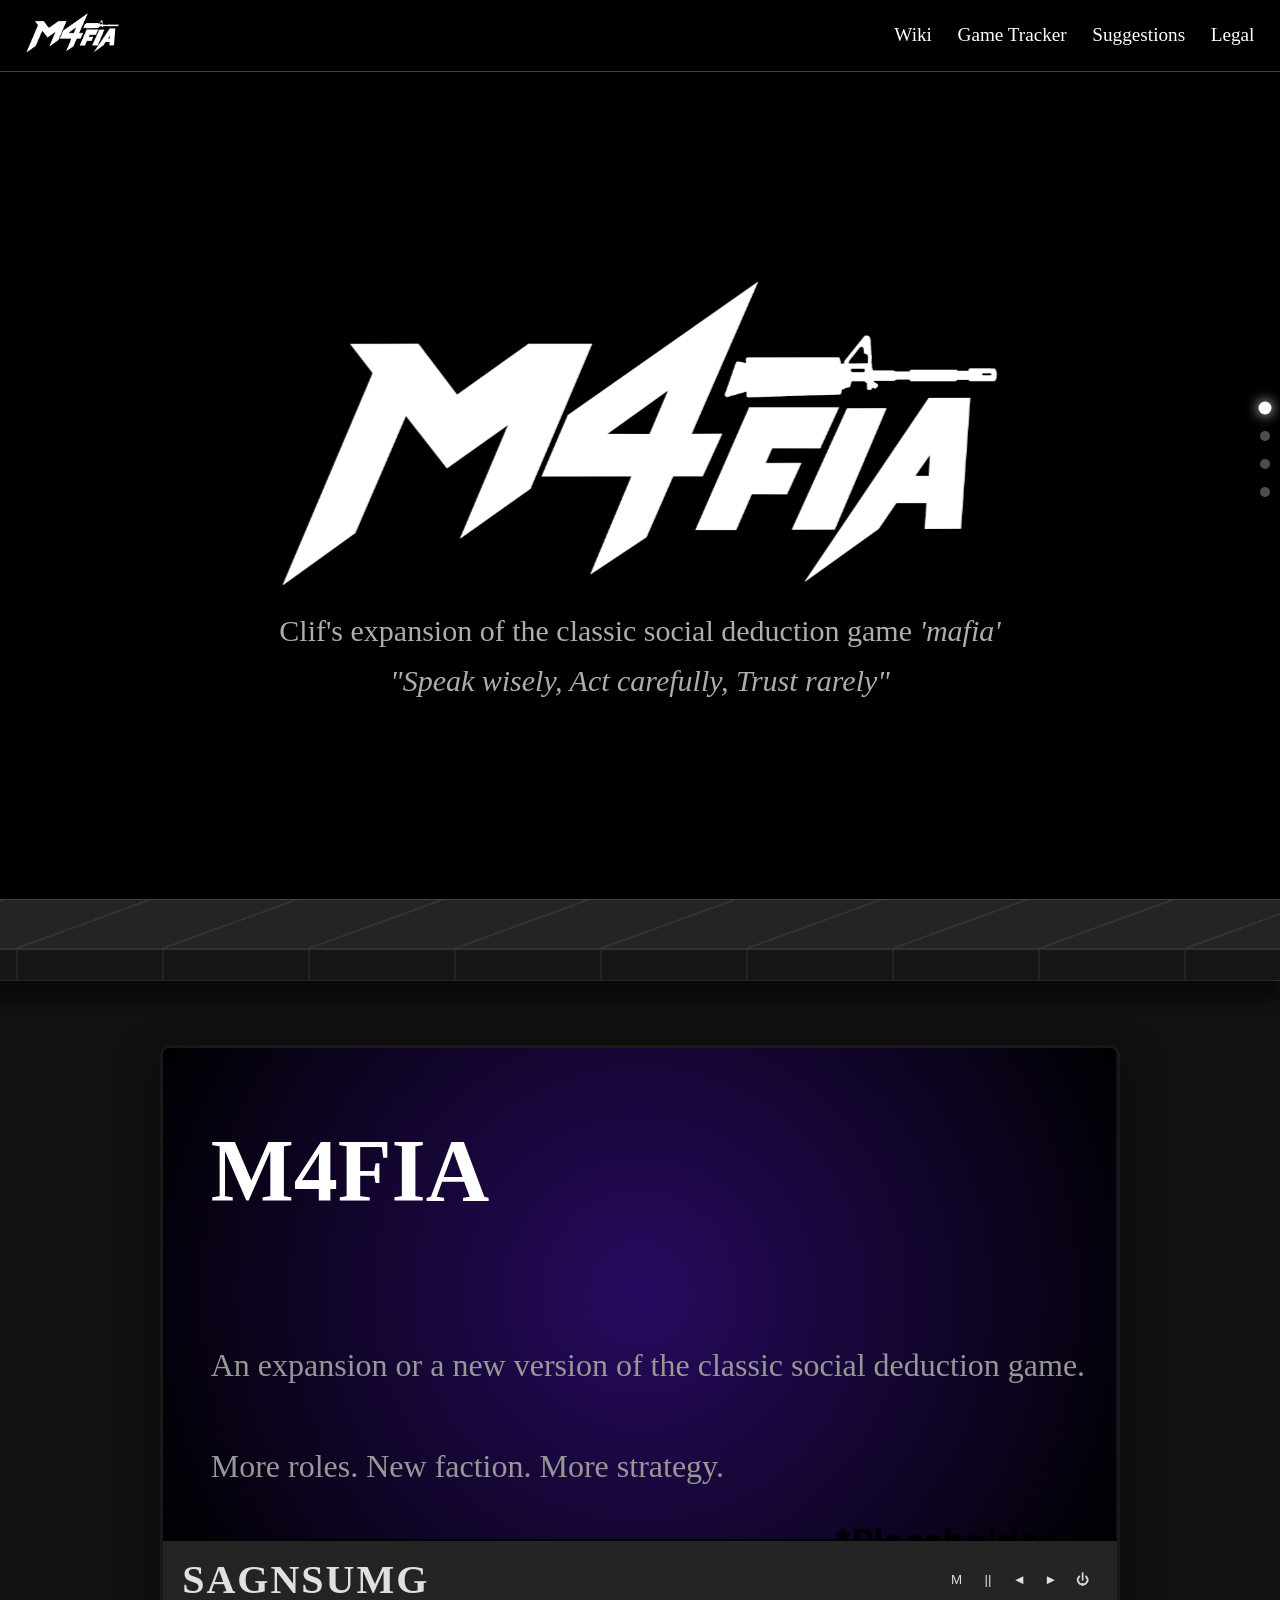
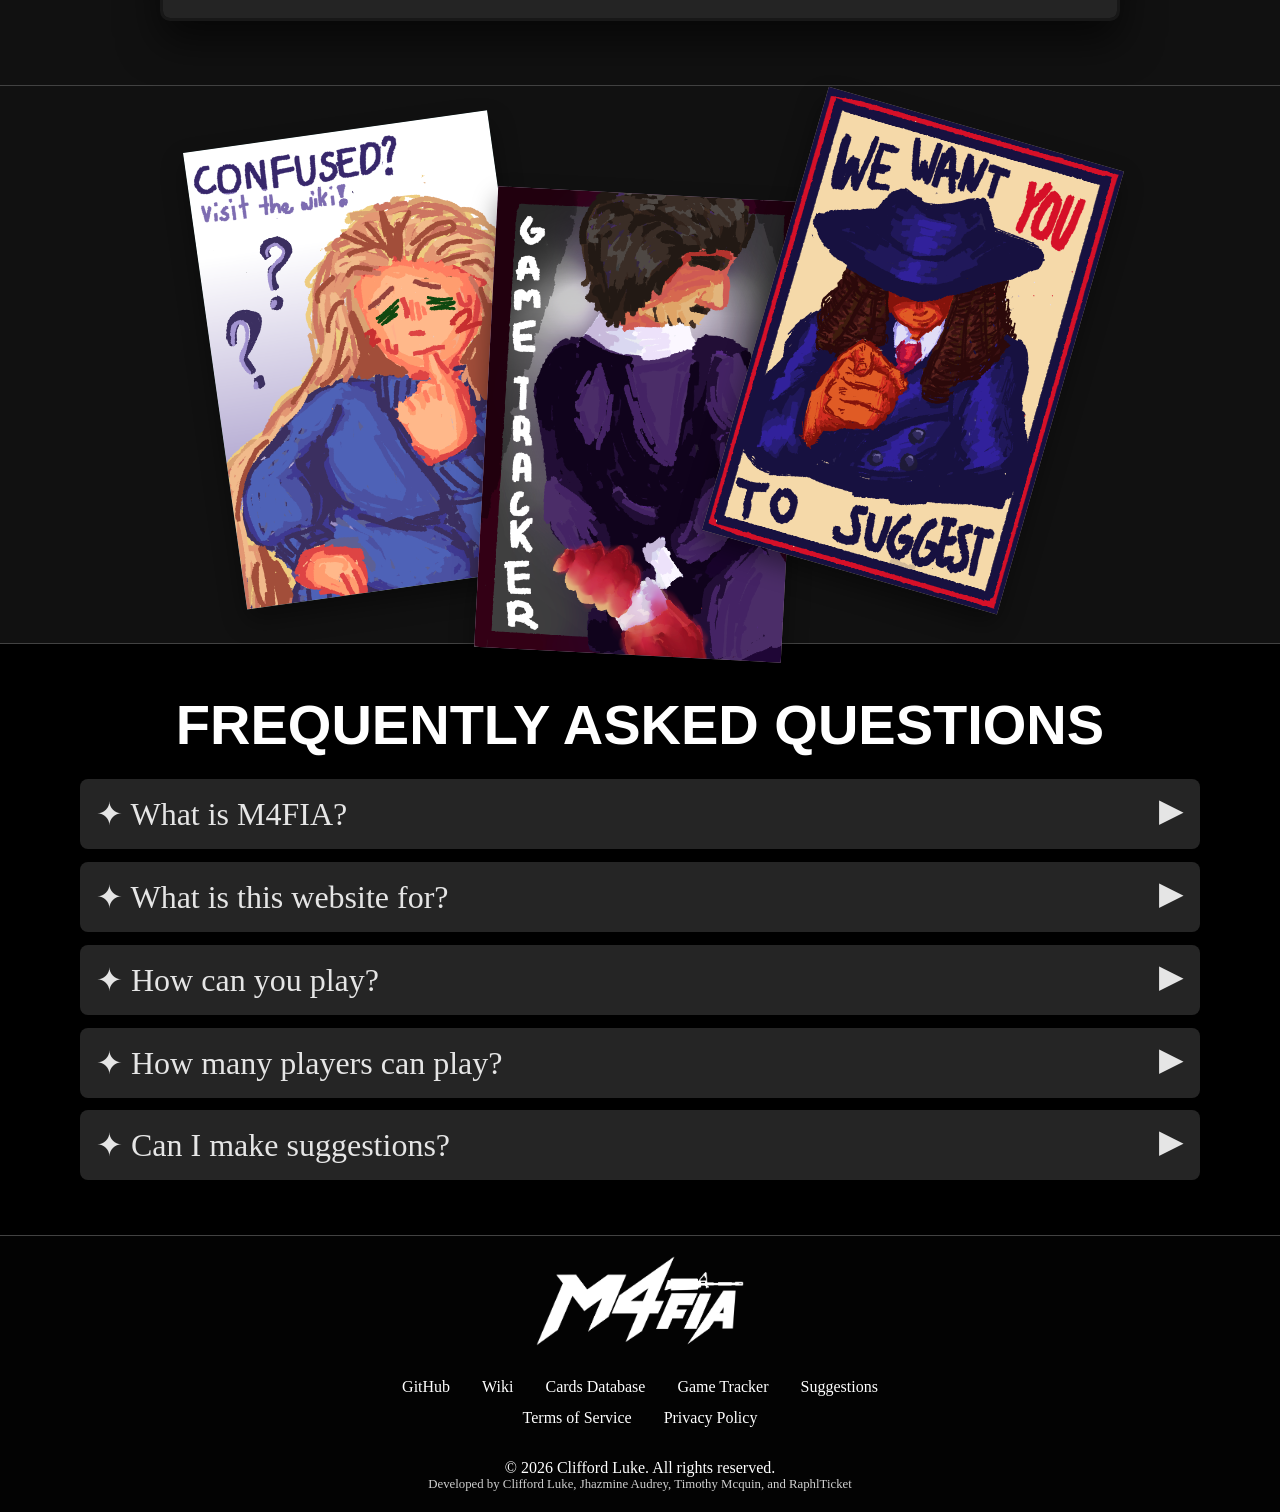
==== index.html @ bf1979c2 "Merge branch 'main' into finalizing-suggestions" ====
<!DOCTYPE html>
<html lang="en">
  <head>
    <!-- To be Updated/Changed-->
    <title> M4FIA Website </title>

    <!-- Meta Tags -->
    <meta charset="UTF-8"/>
    <meta name="" content=""/>
    <meta name="description" content="TBA."/>
    <meta name="viewport" content="width=device-width, initial-scale=1.0"/>

    <!-- Open Graph Tags-->
    <meta property="og:title" content="M4FIA Wiki"/>
    <meta property="og:description" content="TBA"/> <!-- Feel free to edit Page Description Here-->
    <meta property="og:url" content=""/> <!-- Add Url Here-->
    <meta property="og:image" content=""/> <!-- Add Image URL Here -->
    <meta property="og:type" content="website"/>

    <link href="https://fonts.googleapis.com/icon?family=Material+Icons|Material+Icons+Outlined|Material+Icons+Round|Material+Icons+Sharp|Material+Icons+Two+Tone" rel="stylesheet"/>
    <link rel="stylesheet" href="./css/m4fia.css">
    <link rel="stylesheet" href="globals.css">
    <script src="js/m4fia.js" defer></script>
  </head>
  
  <body>
    <div class="intro-overlay">
      <p id="introText" class="intro-text">
      </p>
    </div>

    <nav class="toc">
      <a href="#landing">
        <span class="toc_dot"></span>
        <span class="toc_label">Landing</span>
      </a>

      <a href="#about">
        <span class="toc_dot"></span>
        <span class="toc_label">About</span>
      </a>

      <a href="#pages">
        <span class="toc_dot"></span>
        <span class="toc_label">Pages</span>
      </a>

      <a href="#faq">
        <span class="toc_dot"></span>
        <span class="toc_label">FAQ</span>
      </a>
    </nav>

    <header>
      <div id="MOB-NAV">
          <a id="HOME" href="index.html">
            <img src="images/M4fiaLogo.png" alt="M4FIA Logo">
          </a>
          <input type="checkbox" id="HAMBURGER"/>
          <label for="HAMBURGER"></label>
      </div>
      <nav>
        <ul id="MENU">
          <li class="item"><a href="pages/wiki.html">Wiki</a></li>
          <li class="item"><a href="pages/game-tracker.html">Game Tracker</a></li>
          <li class="item"><a href="pages/suggestions.html">Suggestions</a></li>
          <li class="item"><a href="pages/legal.html">Legal</a></li>
        </ul>
      </nav>
    </header>

    <main>
      <section id="landing" class="landing">
        <div class="landing-bg">
        </div>

        <div class="landing-text">
          <div id="LANDING-LOGO-CONT">
            <h2><img id="LANDING-LOGO" class="logo" src="images/M4fiaLogo.png" alt="M4FIA Logo"></h2>
          </div>
          <p class="landing-p"><span class="subtitle-text">Clif's expansion of the classic social deduction game <span class="italics">'mafia'</span></span></p>
          <p class="landing-p"><span class="italics subtitle-text">"Speak wisely, Act carefully, Trust rarely"</span></p>
        </div>
      </section>

      <div class="wall-thingtop">
      </div>
      <div class="wall-thingside">
      </div>

      <section id="about" class="about">
        <div class="tv">
          <div class="screen">
            <div class="tv-effect turnOff">
            </div>

            <div class="about-slider">
              <div class="about-slider-part part1 active">
                <div id="ABOUT-SLIDER-TITLE">
                  <h2 class="main-text">M4FIA</h2>
                </div>
                <div id="ABOUT-SLIDER-INFO">
                  <p class="text2">An expansion or a new version of the classic social deduction game.</p>
                  <p class="text2"> More roles. New faction. More strategy. </p>
                </div>
              </div>

              <div class="about-slider-part part2">
                <div id="ABOUT-SLIDER-TITLE">
                  <p class="main-text">UNIQUE ROLES</p>
                </div>
                <div id="ABOUT-SLIDER-INFO">
                  <p class="text2">10 Remnants</p>
                  <p class="text2"> 5 Syndicate </p>
                  <p class="text2"> 2 Null </p>
                </div>
              </div>

              <div class="about-slider-part part3">
                <div id="ABOUT-SLIDER-TITLE">
                  <p class="main-text">THREE FACTIONS</p>
                </div>
                <div id="ABOUT-SLIDER-INFO">
                  <p class="text2">(This is not the French flag I swear!)</p>
                </div>
              </div>

              <div class="about-slider-part part4">
                <div id="ABOUT-SLIDER-TITLE">
                  <p class="main-text">THREE FACTIONS</p>
                </div>
                <div id="ABOUT-SLIDER-INFO">
                  <p class="text1">1. Remnants</p>
                  <p class="text2">Restore the Order</p>
                </div>
              </div>

              <div class="about-slider-part part5">
                <div id="ABOUT-SLIDER-TITLE">
                  <p class="main-text">THREE FACTIONS</p>
                </div>
                <div id="ABOUT-SLIDER-INFO">
                  <p class="text1">2. Null</p>
                  <p class="text2">No Allegiance</p>
                </div>
              </div>

              <div class="about-slider-part part6">
                <div id="ABOUT-SLIDER-TITLE">
                  <p class="main-text">THREE FACTIONS</p>
                </div>
                <div id="ABOUT-SLIDER-INFO">
                  <p class="text1">3. Syndicate</p>
                  <p class="text2">Build your own Order</p>
                </div>
              </div>


            </div>
          </div>

          <div class="tv-controls">
            <div class="tv-logo">
              SAGNSUMG
            </div>
            <div class="controls">
              <button id="btnMute">M</button>
              <button id="btnPause">||</button>
              <button id="btnLeft">◄</button>
              <button id="btnRight">►</button>
              <button id="btnPower">⏻</button>              
            </div>
          </div>
        </div>
      </section>

      <section id="pages" class="pages">
        <a href="pages/wiki.html" class="poster post1">
          <div class="poster-contents">
            <img src="images/Posters/Wiki.png" alt="Wiki Page Poster">
          </div>
        </a>

        <a href="pages/game-tracker.html" class="poster post2">
          <div class="poster-contents">
              <img src="images/Posters/GameTracker.png" alt="Game Tracker Page Poster">
          </div>
        </a>

        <a href="pages/suggestions.html" class="poster post3">
          <div class="poster-contents">
              <img src="images/Posters/Suggestions.png" alt="Suggestions Page Poster">
          </div>
        </a>
      </section>

      <section id="faq" class="faq">
        <h2> FREQUENTLY ASKED QUESTIONS </h2>

        <details class="details">
          <summary> ✦ What is M4FIA?</summary>
          <p>M4FIA is an expansion or a new take of the original Mafia something something</p>
        </details>
        <details class="details">
          <summary> ✦ What is this website for?</summary>
          <p>This website contains all the relevant information and resources for the custom-made Mafia game “M4FIA” created by @CliffordLuke. You can view the lore, rules, and role information of the game in the Wiki, and even suggest new features and/or roles in the Suggestions Page.</p>
        </details>
        <details class="details">
          <summary> ✦ How can you play?</summary>
          <p>Refer to the M4FIA Wiki in order to learn about the different components of the game, including the different lore, rules, and roles in the game. You may also use the Game Tracker to help you run the game for your friends.</p>
        </details>
        <details class="details">
          <summary> ✦ How many players can play?</summary>
          <p>Around 4+ players can play, but the recommended player count is 6 or more, excluding the Host, who is in charge of running the game. The Host may use the Game Tracker in order to make managing the game a lighter task.</p>
        </details>
        <details class="details">
          <summary> ✦ Can I make suggestions?</summary>
          <p>Yes. You can head to the Suggestions page to anonymously (or ononymously) suggest new features to the game/website, or even new roles.</p>
        </details>
      </section>

      <audio autoplay loop preload="auto" id="musicBG">
      </audio>
    </main>

    <footer id="footer">
      <img id="FOOTER-LOGO" class="logo" src="images/M4fiaLogo.png" alt="M4FIA Logo">
      <ul id="FOOTER-PAGES-CONT">
        <li><a target="_blank" href="https://github.com/CliffordLuke/M4fia">GitHub</a></li>
        <li><a target="_blank" href="pages/wiki.html">Wiki</a></li>
        <li><a target="_blank" href="pages/wiki-carddb.html">Cards Database</a></li>
        <li><a target="_blank" href="pages/game-tracker.html">Game Tracker</a></li>
        <li><a target="_blank" href="pages/suggestions.html">Suggestions</a></li>
      </ul>
      <ul id="FOOTER-LEGAL-PAGES-CONT">
        <li><a target="_blank" href="pages/legal.html#TOS">Terms of Service</a></li>
        <li><a target="_blank" href="pages/legal.html#PRIVPOS">Privacy Policy</a></li>
      </ul>
      <p class="footer-credits">© 2026 Clifford Luke. All rights reserved.</p>
      <p class="footer-credits">Developed by Clifford Luke, Jhazmine Audrey, Timothy Mcquin, and RaphlTicket</p>
    </footer>
  </body>
</html>
---- css/m4fia.css ----
body {
  margin: 0;
  padding: 0;
  background-color: black;
}

#pages, #faq { scroll-margin-top: 5rem;}
#about { scroll-margin-top: 10rem;}

/* LANDING */

.landing-text {
  margin: 0 0.5rem
}

.landing-text > h2 {
  font-size: clamp(90px, 28vw, 13rem);
  color: white;
  margin: 0
}

.landing-text > p {
  margin-top: 0;
  margin-left: 0.5rem;
  margin-right: 0.5rem
}

.subtitle-text {
  font-size: clamp(17px, 4vw, 30px);
  color: #adadad;
}

/*Intro */

.intro-overlay {
  inset: 0;
  display: flex;
  justify-content: center;
  align-items: center;
  position: fixed;
  z-index: 120;
  background: #000000;
  animation: introBG 1.5s forwards;
  pointer-events: none;
  width: 100vw;
}
.intro-text {
  color: #424242;
  font-size: clamp(1rem, 5vw, 2rem);
  text-align: center;
  margin: 0 1.5rem
}
@keyframes introBG {
  70% {
    opacity: 1;
  }
  75% {
    opacity: 0.3;
  }
  80% {
    opacity: 1;
  }
  85% {
    opacity: 0.1;
  }
  90% {
    opacity: 0.9;
  }
  95% {
    opacity: 0.2;
  }
  100% {
    opacity: 0;
  }
}





/* Main Section */

main {
  display: flex;
  flex-direction: column;
  margin-top: 75px
}



/* Main Section - Landing Page */

.landing {
  height: calc(100vh - 75px);
  width: 100%;
  display: flex;
  flex-direction: column;
  justify-content: center;
  align-items: center;
  text-align: center;
  position: relative;
  overflow: hidden;
  border-bottom: #424242 1px solid;
}
.landing-bg {
  position: absolute;
  top: 0;
  left: 0;
  background: url("../images/landing-temporary.png") center no-repeat;
  width: 100%;
  height: 100%;
  z-index: -1;
}
.landing-text {
  animation: textOut linear both;
  animation-timeline: scroll(root);
  
  animation-range: entry 0% exit 35%;
}
@keyframes textOut {
  from {
    opacity: 1;
  }
  to {
    opacity: 0;
  }
}

.landing-p { opacity: 0; }
.landing-p.reveal { animation: fadeIn 0.5s ease-in-out forwards }

#LANDING-LOGO {
    width: clamp(18rem, 95vw, 45rem);
}

#LANDING-LOGO-CONT {
  max-width: 0;
  position: relative;
  left: -50%;
  overflow: hidden;
  pointer-events: none;
  user-select: none;
  transition: max-width 0.5s ease-in-out;
}

#LANDING-LOGO-CONT:has(#LANDING-LOGO.reveal) {
    max-width: 100%;
    animation: move 0.5s ease-in-out forwards
}


/* Wall things */

.wall-thingtop {
  height: 50px;
  background: repeating-linear-gradient(160deg, #323232 0 2px, #242424 2px 50px);
  border-bottom: #323232 2px solid;
}
.wall-thingside {
  height: 30px;
  background: repeating-linear-gradient(90deg, #242424 0 2px, #161616 2px 146px);
  margin-left: -130px;
  box-shadow: 0 20px 12px rgba(0,0,0,.45);
  z-index: 10;
}




/* Main Section - About Page */

.about {
  min-height: 70vh;
  width: 100vw;
  display: flex;
  justify-content: center;
  align-items: center;
  background: #111111;
  border-bottom: #424242 1px solid;
  border-top: #424242 1px solid;
  padding: 4rem 0
}

.about-slider {
  position: relative;
  width: 100%;
  height: 100%;
  opacity: 0;
}

.about-slider-part {
  position: absolute;
  display: flex;
  flex-direction: column;
  justify-content: space-around;
  top: 0;
  left: 0; 
  height: 100%;
  width: 100%;
  opacity: 0;
  transition: opacity 0.8s ease;
  pointer-events: none;
}

#ABOUT-SLIDER-TITLE, #ABOUT-SLIDER-INFO {
  height: 40%;
  display: flex;
  flex-direction: column;
  justify-content: center;
}

.about-slider-part.active {
  opacity: 1;
  pointer-events: auto;
}

.about .main-text, .about p {
  margin-left: 5%;
}

.part1 { background: url("../images/Slides/Slide1.png") center/cover no-repeat; }
.part2 { background: url("../images/Slides/Slide2.png") center/cover no-repeat; }
.part3 { background: url("../images/Slides/Slide3.png") center/cover no-repeat; }
.part4 { background: url("../images/Slides/Slide4.png") center/cover no-repeat; }
.part5 { background: url("../images/Slides/Slide5.png") center/cover no-repeat; }
.part6 { background: url("../images/Slides/Slide6.png") center/cover no-repeat; }

.part2 p {
  margin: 0 0 0.2rem 5%
}

/* Main Page - About Page - TV */

.tv {
  width: 75vw;
  aspect-ratio: 15/9;
  border-radius: 10px;
  border: 3px solid #181818;
  box-shadow: 0 20px 40px rgba(0, 0, 0, 0.6), inset 0 1px 1px rgba(255, 255, 255, 0.05);
  display: flex;
  flex-direction: column;
  overflow: hidden;
  background-color: #030303;
}

.screen {
  flex: 1;
  overflow: hidden;
  position: relative;
  background: #050505;
  border-bottom: 2px solid;
}

.tv-controls {
  height: clamp(60px, 6vw, 80px);
  display: flex;
  align-items: center;
  justify-content: space-between;
  padding: 0 1.5vw;
  background: #242424;
}

.tv-logo {
  font-size: clamp(1.2rem, 4vw, 2.5rem);
  font-weight: 700;
  letter-spacing: 2px;
  color: #e0e0e0;
}

.controls {
  display: flex;
  flex-wrap: nowrap;
}

.controls button {
  height: 25px;
  aspect-ratio: 1/1;
  border: none;
  border-radius: 50%;
  background: #242424;
  color: #e0e0e0;
  cursor: pointer;
  transition: 0.2s;
  margin: 0 0.2rem;
  display: flex;
  justify-content: center;
  align-items: center;
  align-content: center;
}

.controls button:hover {
  background: #323232;
  transform: translateY(-2px);
}
.controls button:active {
  transform: translateY(1px);
}



.tv-effect {
  position: absolute;
  inset: 0;
  background: #030303;
  pointer-events: none;
  opacity: 0;
  z-index: 20;
}

.main-text {
  font-size: clamp(3rem, 8vw, 5.5rem);
  color: white;
  padding: 0;
  margin: 0;
}

.text1 {
  font-size: clamp(2rem, 2.8vw, 2.7rem);
  margin-bottom: 0;
  color: #d6d6d6;
}

.text2 {
  font-size: clamp(1.5rem, 2.5vw, 2.2rem);
  color: #979797;
}

.tv-effect.turnOff {
  animation: tvOff 0.45s forwards;
}
@keyframes tvOff {
  0% {
    opacity: 0;
    transform: scaleX(1) scaleY(1);
    background: #ffffff;
  }
  45% {
    opacity: 1;
    transform: scaleX(1) scaleY(0.01);
    background: #ffffff;
  }
  75% {
    opacity: 1;
    transform: scaleX(0.02) scaleY(0.01);
    background: #ffffff;
  }
  100% {
    opacity: 1;
    transform: scaleX(0) scaleY(0.03);
    background: #ffffff;
  }
}

.tv-effect.turnOn {
  animation: tvOn 0.45s forwards;
}
@keyframes tvOn {
  0% {
    opacity: 1;
    transform: scaleX(0) scaleY(0.05);
    background: #ffffff;
  }
  25% {
    transform: scaleX(0.02) scaleY(0.01);
  }
  55% {
    transform: scaleX(1) scaleY(0.01);
    opacity: 1;
  }
  100% {
    transform: scaleX(1) scaleY(1);
    opacity: 0;
  }
}


@media screen and (max-width: 768px) {
  .tv {
    width: 100vw;
    aspect-ratio: 13/9;
  }
}

@media screen and (max-width: 425px) {
  .tv {
    height: 100vh;
    aspect-ratio: 5/9;
  }

  .main-text {
    font-size: clamp(3rem, 17vw, 5.5rem);
  }

  #ABOUT-SLIDER-TITLE, #ABOUT-SLIDER-INFO {
    height: 40%;
    width: 100%;
    display: flex;
    flex-direction: column;
    justify-content: center;
    align-items: center;
    text-align: center;
    padding: 1rem
  }

  .about-slider p, .about-slider h2 {
    margin-left: 0;
    align-self: center;
  }
}


/* Table of Contents / TOC */

.toc {
  position: fixed;
  right: 10px;
  top: 50%;
  transform: translateY(-50%);
  display: flex;
  flex-direction: column;
  gap: 10px;
  z-index: 100;
}

.toc a {
  display: flex;
  flex-direction: row-reverse;
  align-items: center;
  gap: 10px;
  text-decoration: none;
  color: #ffffff;
}

.toc_dot {
  width: 10px;
  height: 10px;
  border-radius: 50%;
  background: rgba(255, 255, 255, 0.3);
  transition: 0.3s ease;
}

.toc_label {
  opacity: 0;
  transform: translateX(10px);
  transition: 0.3s ease;
  white-space: nowrap;
}

.toc:hover .toc_label {
  opacity: 1;
  transform: translateX(0);
}

.toc a.active .toc_dot {
  background: #ffffff;
  transform: scale(1.3);
  box-shadow: 0 0 10px #ffffff;
}





/* Main Page - Frequently Asked Question / FAQ */
.faq {
  padding: 3rem 0;
  width: 100%;
  height: fit-content;
  display: flex;
  flex-direction: column;
  justify-content: center;
  align-items: center;
  text-align: center;
  color: #e5e5e5;
}

.faq h2 {
  color: white;
  font-family: 'Franklin Gothic Medium', 'Arial Narrow', Arial, sans-serif;
  margin: 0 0 1rem 0;
  padding: 0 0.5rem;
  width: 100%;
  font-size: clamp(2rem, 5vw, 3.5rem);
}

details {
  background-color: rgb(37, 37, 37);
  border-radius: 0.5rem;
  width: clamp(10rem, 95vw, 70rem);
  padding: 1rem;
  margin: 0.4rem 0;
  text-align: left;
  transition: all 0.2s ease-in-out;
}

details:not([open]):hover {
  background-color: rgb(55, 55, 55);
}

details summary {
  width: 100%;
  cursor: pointer;
  font-size: 25px;
  position: relative;
  padding: 0 1rem 0 0;
  font-size: clamp(1.2rem, 4vw, 2rem)
}

details p {
  margin: 0.5rem 0 0 0;
  font-size: clamp(1rem, 4vw, 1.3rem);
  padding-inline: 2rem;
}

.details::details-content {
	display: block;
	block-size: 0;
	overflow: hidden;
  transition: 0.2s ease-out allow-discrete;
}

.details[open]::details-content {
	block-size: calc-size(auto, size);
}

summary::marker {
	content: '▶'; 
  content: none;
}

summary::before {
	content: '▶';
	position: absolute;
  right: 0;
	transition: 0.2s ease-out;
  transform: translateY(-4px);
}

.details[open] summary::before {
	rotate: 90deg;
  transform: translateY(4px);
  transform: translateX(-2px);
}

@media screen and (max-width: 425px) {
  details p {
    padding-inline: 1.3rem;
  }
}



/* More Pages Thing */

.poster-contents {
  width: 100%;
  height: 100%;
  position: relative;
  display: flex;
  flex-direction: column;
  justify-self: center;
  justify-content: space-between;
  align-items: center;
  overflow: hidden;
}

.poster-contents img {
  object-fit: cover;
  width: 100%;
  height: 100%;
}

.pages {
  height: calc-size(fit-content, size + 2rem);
  width: 100%;
  display: grid;
  align-items: center;
  justify-content: center;
  text-align: center;
  position: relative;
  border-bottom: #424242 1px solid;
  background: #111111;
  grid-template-columns: repeat(3, 1fr);
  padding: 3rem 0;
  overflow-x: clip;
}

.poster {
  width: clamp(15rem, 24vw, 25rem);
  aspect-ratio: 2/3;
  box-shadow: 0 12px 24px rgba(0, 0, 0, 0.4);
  justify-self: center;
  transition: 0.3s ease;
  color: #000000;
  text-decoration: none;
  position: relative;
  opacity: 0;
  scale: 1.2;
  transition: all 0.3s ease-in-out
}

.post1 { z-index: 4; background: #869fa0; }
.post2 { z-index: 5; background: #917491; }
.post3 { z-index: 6; background: #7a6e61; }

.post1:hover, .post2:hover, .post3:hover { z-index: 8; transform: rotate(0deg)}

.poster:hover { box-shadow: 0px 0px 8px rgba(255, 255, 255, 0.6); }

@media screen and (min-width: 768px) {
  .post1 { transform: translateX(50%) translateY(-1%) rotate(-8deg); }
  .post2 { transform: translateY(60px) rotate(3deg); }
  .post3 { transform: translateX(-50%) translateY(-3%) rotate(16deg); }

  .post1:hover { transform: translateX(50%) translateY(-5%) scale(1.1); }
  .post2:hover { transform: translateY(-5%) scale(1.1); }
  .post3:hover { transform: translateX(-50%) translateY(-5%) scale(1.1); }
}

@media screen and (max-width: 425px) {
  .pages {
    display: grid;
    grid-template-columns: 1fr;
    padding: 2rem 4rem;
    gap: 1rem
  }

  .poster { width: clamp(15rem, 80vw, 25rem); }

  .post-text2 {
    font-size: clamp(1.7rem, 2vw, 2.1rem);
    margin-top: 3rem
  }

  .post-title2 {
    font-size: clamp(1.5rem, 7vw, 3rem);
    font-weight: bold;
    margin-bottom: 2rem
  }

  .post-title3 {
    font-size: clamp(1.2rem, 8vw, 3rem);
    font-weight: bold;
  }
  
  .post-text3 { font-size: clamp(1.5rem, 4vw, 2rem); }

  .post1 { transform: rotate(1deg) }
  .post2 { transform: rotate(-2deg); }
  .post3 { transform: rotate(4deg); }
}

@media screen and (min-width: 425px) and (max-width: 768px) {
  .pages {
    display: flex;
    flex-wrap: wrap;
    gap: 1rem;
    height: fit-content;
  }

  .poster {
    width: 45%;
  }

  .post-title1 {
    font-size: clamp(1.3rem, 7vw, 3rem);
  }

  .post-text1 {
    font-size: clamp(0.9rem, 3vw, 1rem);
  }

  .post-title3 {
    font-size: clamp(1.2rem, 4vw, 2rem);
    font-weight: bold;
  }
  
  .post-text3 {
    font-size: clamp(1.5rem, 4vw, 2rem);
  }
  
  .post1 { transform: translateX(15%) rotate(-3deg); }
  .post2 { transform: translateY(7%) translateX(-15%) rotate(2deg); z-index: 7 }
  .post3 { transform: translateY(-10%) rotate(-6deg); }

  .post1:hover { transform: translateX(15%) translateY(-5%); }
  .post2:hover { transform: translateX(-7%); }
  .post3:hover { transform: translateY(-5%); }
}

/* Text */

.italics {
  font-style: italic;
}


/* SCROLL ANIMATIONS */

.poster.slam {
  opacity: 1;
  scale: 1
}

/* ANIMATIONS */
@keyframes move {
  from {
    opacity: 0;
    transform: translateX(0%)
  }
  to {
    opacity: 1;
    transform: translateX(50%)
  }
}

@keyframes fadeIn {
  from {
    opacity: 0
  }
  to {
    opacity: 1
  }
}
---- globals.css ----
* { box-sizing: border-box; }

html::-webkit-scrollbar {
  display: none;
}

html {
  -ms-overflow-style: none;  /* IE and Edge */
  scrollbar-width: none;  /* Firefox */
  scroll-behavior: smooth;
}

/* Header */

header {
  display: flex;
  justify-content: space-between;
  background-color: rgba(0, 0, 0, 0.75);
  backdrop-filter: blur(10px);
  border-bottom: 1px solid rgba(255, 255, 255, 0.25);
  width: 100%;
  height: clamp(65px, fit-content, 75px);
  position: fixed;
  top: 0;
  left: 0;
  z-index: 101;
  padding: clamp(0.8rem, 0.5vw, 1.2rem) 2vw;
}

header a {
  text-decoration: none;
  color: white;
}

header a:hover {
  text-decoration: underline;
  text-shadow: 0.4px 0 currentColor, -0.4px 0 currentColor;
}

#MENU {
    all: unset;
    display: grid;
    grid-auto-flow: column;
    grid-template-columns: max-content max-content max-content max-content;
    justify-content: space-evenly;
    align-items: center;
    width: 100%;
    height: 100%;
    gap: clamp(1.2rem, 2vw, 2rem)
}

.item {
    all: unset;
    font-size: clamp(1rem, 1.5vw, 1.2rem);
    text-align: center;
    justify-self: center;
}

.item a {
    display: inline-block;
    text-decoration: none;
    width: 100%;
    align-self: center;
    color: white;
    border-radius: 0.5rem;
    transition: background-color 0.3s ease-in-out;
}

#HOME {
    display: inline-block;
    height: 100%;
    text-align: center;
    align-content: center;
    font-size: clamp(1rem, 2vw, 1.3rem);
    filter: invert(100%);
    transition: all 0.15s ease-in-out;
}

#HOME img {
  margin: 0;
  height: 2.5rem;
}

#HOME:hover {
  filter: invert(60%);
}

#HAMBURGER {
    display: none
}

@media screen and (max-width: 425px) {
    header {
        flex-direction: column;
        justify-content: space-around;
        padding: 0;
    }

    #MOB-NAV {
        display: flex;
        justify-content: space-between;
        height: 100%;
        padding-left: 0.5rem
    }

    #MOB-NAV label {
        display: block;
        cursor: pointer;
        position: relative;
        height: 100%;
        width: auto;
        aspect-ratio: 1 / 1;
        text-align: center;
        align-content: center;
        font-size: 3.7rem;
        color: white;
    }

    #HOME {
      margin: auto 0
    }
    
    #MOB-NAV label::before {
        content: "menu";
        font-family: "Material Icons";
    }

    #HAMBURGER:checked ~ label::before {
        content: "close";
    }

    #MENU {
        display: flex;
        flex-direction: column;
        max-height: 0px;
        overflow: hidden;
        transition: max-height 0.4s ease-in-out;
        gap: 0;
    }

    header > nav {
        width: 100%;
        margin: 0;
    }

    .item {
        width: 100%;
    }

    .item a {
        backdrop-filter: blur(10px);
        height: 4rem;
        font-size: 7vw;
        border-radius: 0%;
        text-align: center;
        align-content: center;
        border-top: 1px solid rgba(255, 255, 255, 0.25);
        background-color: rgba(44, 44, 44, 0.5);
    }

    #MOB-NAV:has(#HAMBURGER:checked) ~ nav #MENU {
        max-height: 500px;
    }
}

/* Footer */

footer {
  display: flex;
  flex-direction: column;
  justify-content: space-evenly;
  align-items: center;
  background-color: #030303;
  padding: 1.3rem 20px;
  height: fit-content;
  width: 100%;
  border-top: #424242 1px solid;
  color: white;
  text-align: center;
}

.logo {  
    display: inline-block;
    width: clamp(10rem, 50%, 13rem);
    text-align: center;
    align-content: center;
    filter: invert(100%);
    transition: all 0.15s ease-in-out;
    pointer-events: none;
    user-select: none;
}

footer a {
  all: unset;
  text-decoration: none;
}

footer a:hover {
  text-decoration: underline;
  text-shadow: 0.4px 0 currentColor, -0.4px 0 currentColor;
  cursor: pointer
}

footer ul {
  display: flex;
  flex-direction: row;
  flex-wrap: wrap;
  justify-content: center;
  list-style: none;
  margin: 0;
  padding: 0;
  list-style: none;
  margin-top: 2rem
}

footer ul li { margin: 0 1rem }

#FOOTER-LEGAL-PAGES-CONT { margin-top: 0.8rem }

.footer-credits:nth-of-type(1) { margin-top: 2rem; font-size: 1rem /*7vw*/ }
.footer-credits:nth-of-type(2) { font-size: clamp(0.6rem, 2.7vw, 0.8rem); color: rgb(207, 207, 207) }
.footer-credits { margin: 0 }
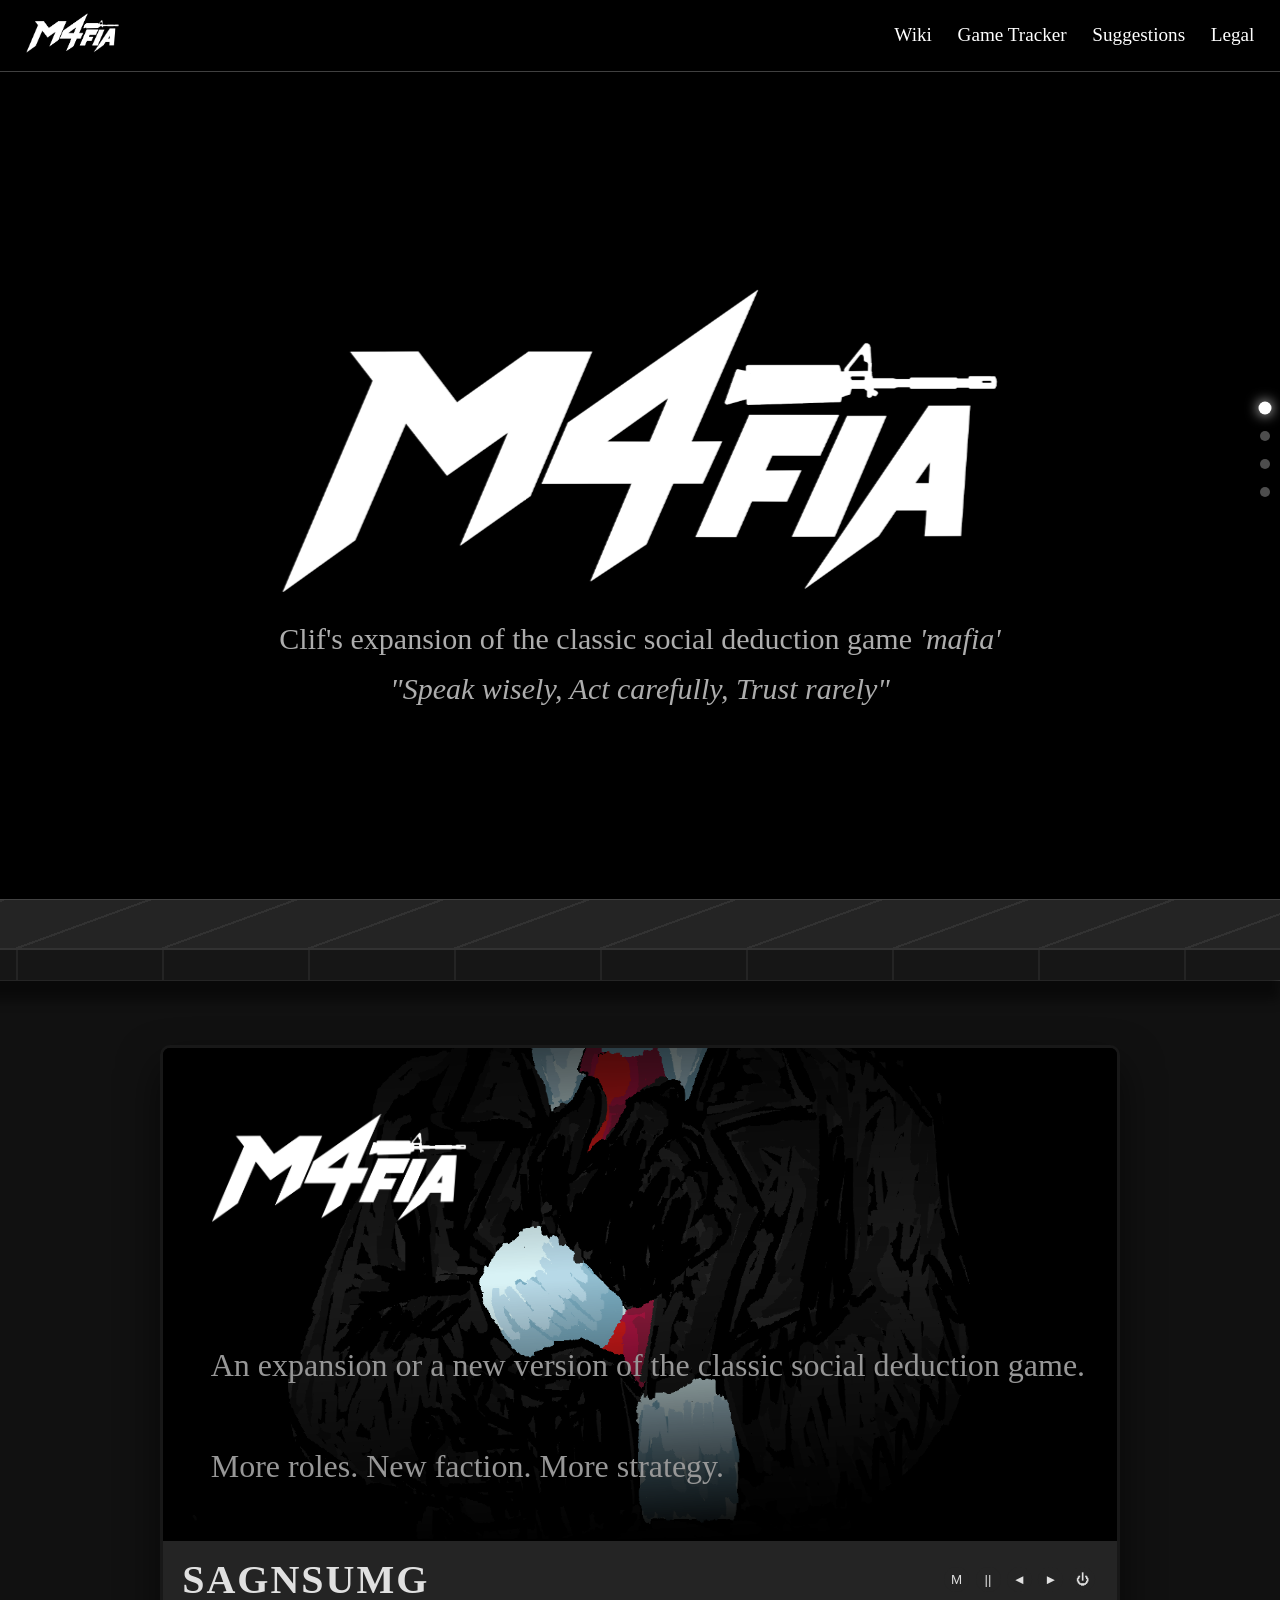
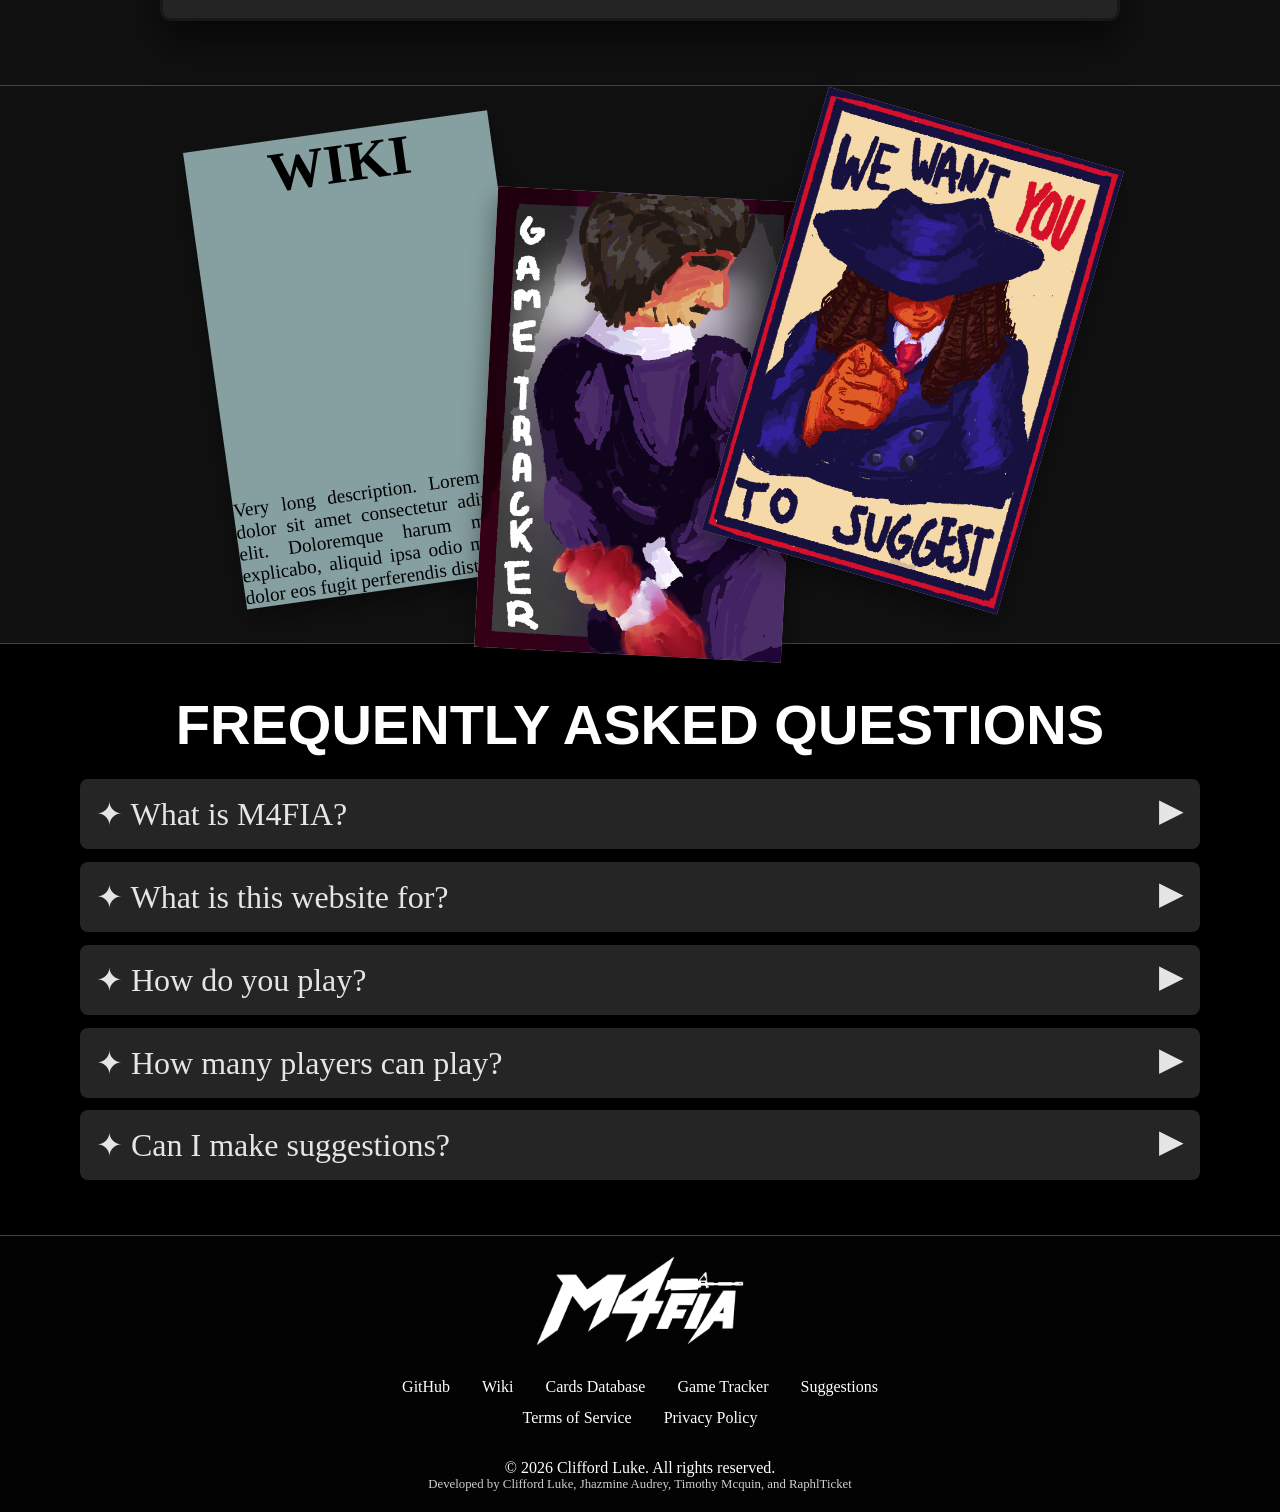
==== commit 141ce3fe: "feat: update media" ====
--- a/index.html
+++ b/index.html
@@ -72,6 +72,10 @@
     <main>
       <section id="landing" class="landing">
         <div class="landing-bg">
+          <video autoplay loop>
+            <source src="./videos/burning.mp4" type="video/mp4" preload="auto">
+            Your browser does not support the video tag.
+          </video>
         </div>
 
         <div class="landing-text">
@@ -97,7 +101,7 @@
             <div class="about-slider">
               <div class="about-slider-part part1 active">
                 <div id="ABOUT-SLIDER-TITLE">
-                  <h2 class="main-text">M4FIA</h2>
+                  <h2><img id="MAIN-TEXT" class="logo" src="images/M4fiaLogo.png" alt="M4FIA Logo"></h2>
                 </div>
                 <div id="ABOUT-SLIDER-INFO">
                   <p class="text2">An expansion or a new version of the classic social deduction game.</p>
@@ -177,19 +181,21 @@
       <section id="pages" class="pages">
         <a href="pages/wiki.html" class="poster post1">
           <div class="poster-contents">
-            <img src="images/Posters/Wiki.png" alt="Wiki Page Poster">
+              <p class="post-title1"> WIKI </p>
+              <p class="post-text1"> Very long description. Lorem ipsum dolor sit amet consectetur adipisicing elit. Doloremque harum molestiae explicabo, aliquid ipsa odio molestias, dolor eos fugit perferendis distinctio. </p>
           </div>
         </a>
 
         <a href="pages/game-tracker.html" class="poster post2">
           <div class="poster-contents">
-              <img src="images/Posters/GameTracker.png" alt="Game Tracker Page Poster">
+              <img src="./images/Posters/GameTracker.png" alt="Game Tracker Page Poster">
+              </p> 
           </div>
         </a>
 
         <a href="pages/suggestions.html" class="poster post3">
           <div class="poster-contents">
-              <img src="images/Posters/Suggestions.png" alt="Suggestions Page Poster">
+              <img src="./images/Posters/Suggestions.png" alt="Suggestions Page Poster">
           </div>
         </a>
       </section>
@@ -199,28 +205,52 @@
 
         <details class="details">
           <summary> ✦ What is M4FIA?</summary>
-          <p>M4FIA is an expansion or a new take of the original Mafia something something</p>
+          <p>
+            M4FIA is an expansion and a reinterpretation of the classic social deduction game Mafia, Werewolf, Village, and/or similar social deduction games.
+           <br> <br>
+           M4FIA builds on the gameplay of these while introducing new roles, mechanics, and a third faction for even more fun.
+          </p>
         </details>
         <details class="details">
           <summary> ✦ What is this website for?</summary>
-          <p>This website contains all the relevant information and resources for the custom-made Mafia game “M4FIA” created by @CliffordLuke. You can view the lore, rules, and role information of the game in the Wiki, and even suggest new features and/or roles in the Suggestions Page.</p>
-        </details>
-        <details class="details">
-          <summary> ✦ How can you play?</summary>
-          <p>Refer to the M4FIA Wiki in order to learn about the different components of the game, including the different lore, rules, and roles in the game. You may also use the Game Tracker to help you run the game for your friends.</p>
+          <p>
+            This website contains all the relevant information and resources for M4FIA. 
+            <br> <br>
+            You can view the lore, rules, and roles through the Wiki, submit ideas and suggestions through the Suggestions page, and use the Game Tracker to help hosts manage games and help players keep track of important information during a game.
+          </p>
+        </details>
+        <details class="details">
+          <summary> ✦ How do you play?</summary>
+          <p>
+            M4FIA is a social deduction game where players are secretly assigned roles and factions. During the day, players discuss information and vote who they think is the 'enemy'. During the night, players use their abilities in secret. Players must work towards their faction's objective or individual win condition while dealing with opposing players.
+            <br> <br>
+            M4FIA builds on the familiar gameplay of Mafia, Werewold, Village, and/or similar games while adding its own roles, mechanics, and faction.
+          </p>
         </details>
         <details class="details">
           <summary> ✦ How many players can play?</summary>
-          <p>Around 4+ players can play, but the recommended player count is 6 or more, excluding the Host, who is in charge of running the game. The Host may use the Game Tracker in order to make managing the game a lighter task.</p>
+          <p>
+            M4FIA can be played with 4+ players, but the recommended player count is 6 or more, excluding the Host.
+           <br> <br>
+           The Host is responsible for running and managing the game through its phases and events. The Game Tracker can be used to make managing the game a lighter task
+          </p>
         </details>
         <details class="details">
           <summary> ✦ Can I make suggestions?</summary>
-          <p>Yes. You can head to the Suggestions page to anonymously (or ononymously) suggest new features to the game/website, or even new roles.</p>
-        </details>
-      </section>
-
+          <p>
+            Yes!
+            <br> <br>
+            You can visit the Suggestions page to submit ideas for M4FIA or the website. Suggestions can include new roles, mechanics, features, improvements, or other ideas you think would make the game or website better. These can be submitted anonymously if you prefer!
+            <br> <br>
+            The suggestions page can also be used to report bugs.
+          </p>
+        </details>
+      </section>
+
+      <!--
       <audio autoplay loop preload="auto" id="musicBG">
       </audio>
+      -->
     </main>
 
     <footer id="footer">
--- a/css/m4fia.css
+++ b/css/m4fia.css
@@ -2,6 +2,7 @@
   margin: 0;
   padding: 0;
   background-color: black;
+  margin-top: 10vh;
 }
 
 #pages, #faq { scroll-margin-top: 5rem;}
@@ -83,7 +84,6 @@
 main {
   display: flex;
   flex-direction: column;
-  margin-top: 75px
 }
 
 
@@ -91,7 +91,7 @@
 /* Main Section - Landing Page */
 
 .landing {
-  height: calc(100vh - 75px);
+  height: 90vh;
   width: 100%;
   display: flex;
   flex-direction: column;
@@ -106,7 +106,8 @@
   position: absolute;
   top: 0;
   left: 0;
-  background: url("../images/landing-temporary.png") center no-repeat;
+  align-items: center;
+  justify-content: center;
   width: 100%;
   height: 100%;
   z-index: -1;
@@ -168,6 +169,16 @@
 
 
 /* Main Section - About Page */
+#MAIN-TEXT {
+  margin-top: 0;
+  width: clamp(3rem, 20vw, 20rem);
+}
+
+@media screen and (max-width: 425px) {
+  #MAIN-TEXT {
+    width: clamp(6rem, 50vw, 20rem);
+  }
+}
 
 .about {
   min-height: 70vh;
@@ -214,7 +225,7 @@
   pointer-events: auto;
 }
 
-.about .main-text, .about p {
+.about #MAIN-TEXT, .about p {
   margin-left: 5%;
 }
 
@@ -307,13 +318,6 @@
   z-index: 20;
 }
 
-.main-text {
-  font-size: clamp(3rem, 8vw, 5.5rem);
-  color: white;
-  padding: 0;
-  margin: 0;
-}
-
 .text1 {
   font-size: clamp(2rem, 2.8vw, 2.7rem);
   margin-bottom: 0;
@@ -551,6 +555,29 @@
 
 
 /* More Pages Thing */
+
+.post-title1 {
+  font-size: clamp(3rem, 5vw, 3.5rem);
+  font-weight: bold;
+  margin: 0
+}
+.post-text1 {
+  font-size: clamp(1.1rem, 1.5vw, 1.3rem);
+  text-align: justify;
+  margin: 0;
+}
+
+.post-div1A {
+  position: absolute;
+  transform: translateY(-200px);
+}
+.post-div1B {
+  position: absolute;
+  transform: translateY(160px);
+  padding-left: 30px;
+  padding-right: 30px;
+}
+
 
 .poster-contents {
   width: 100%;
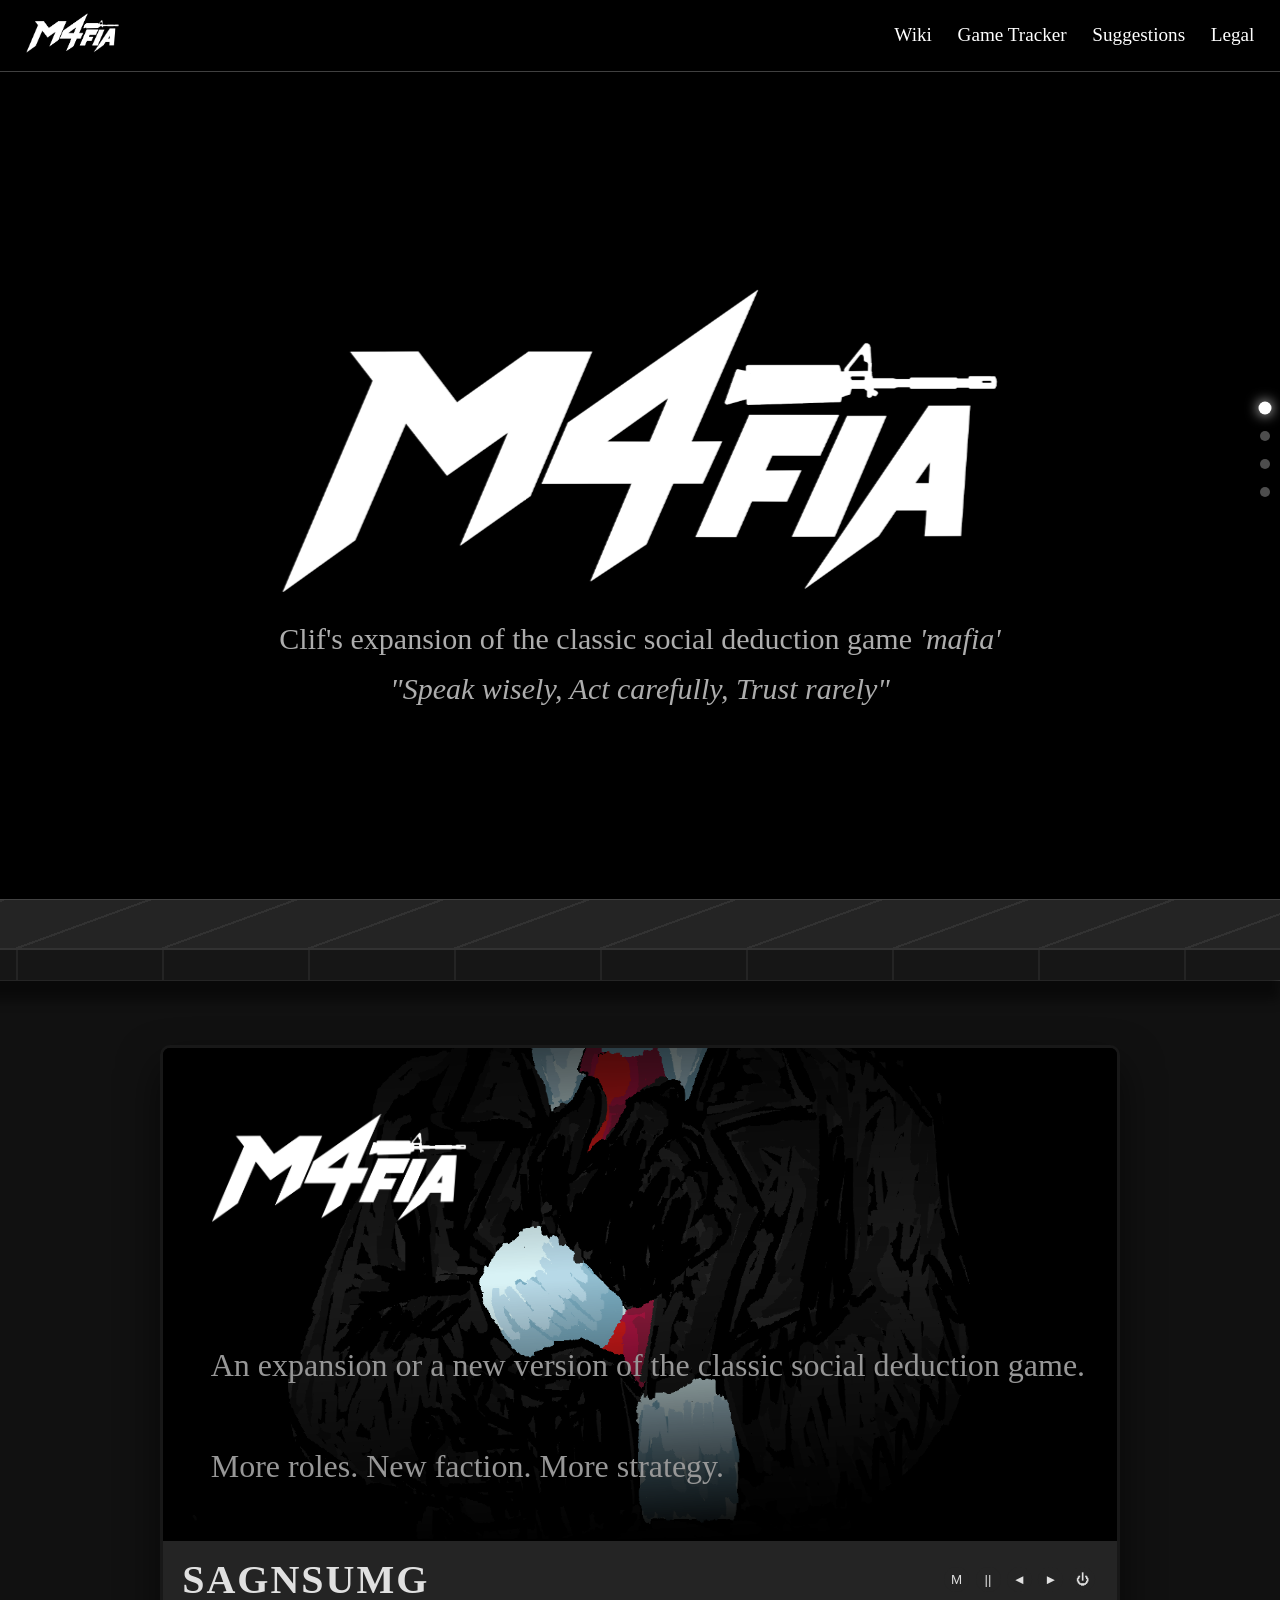
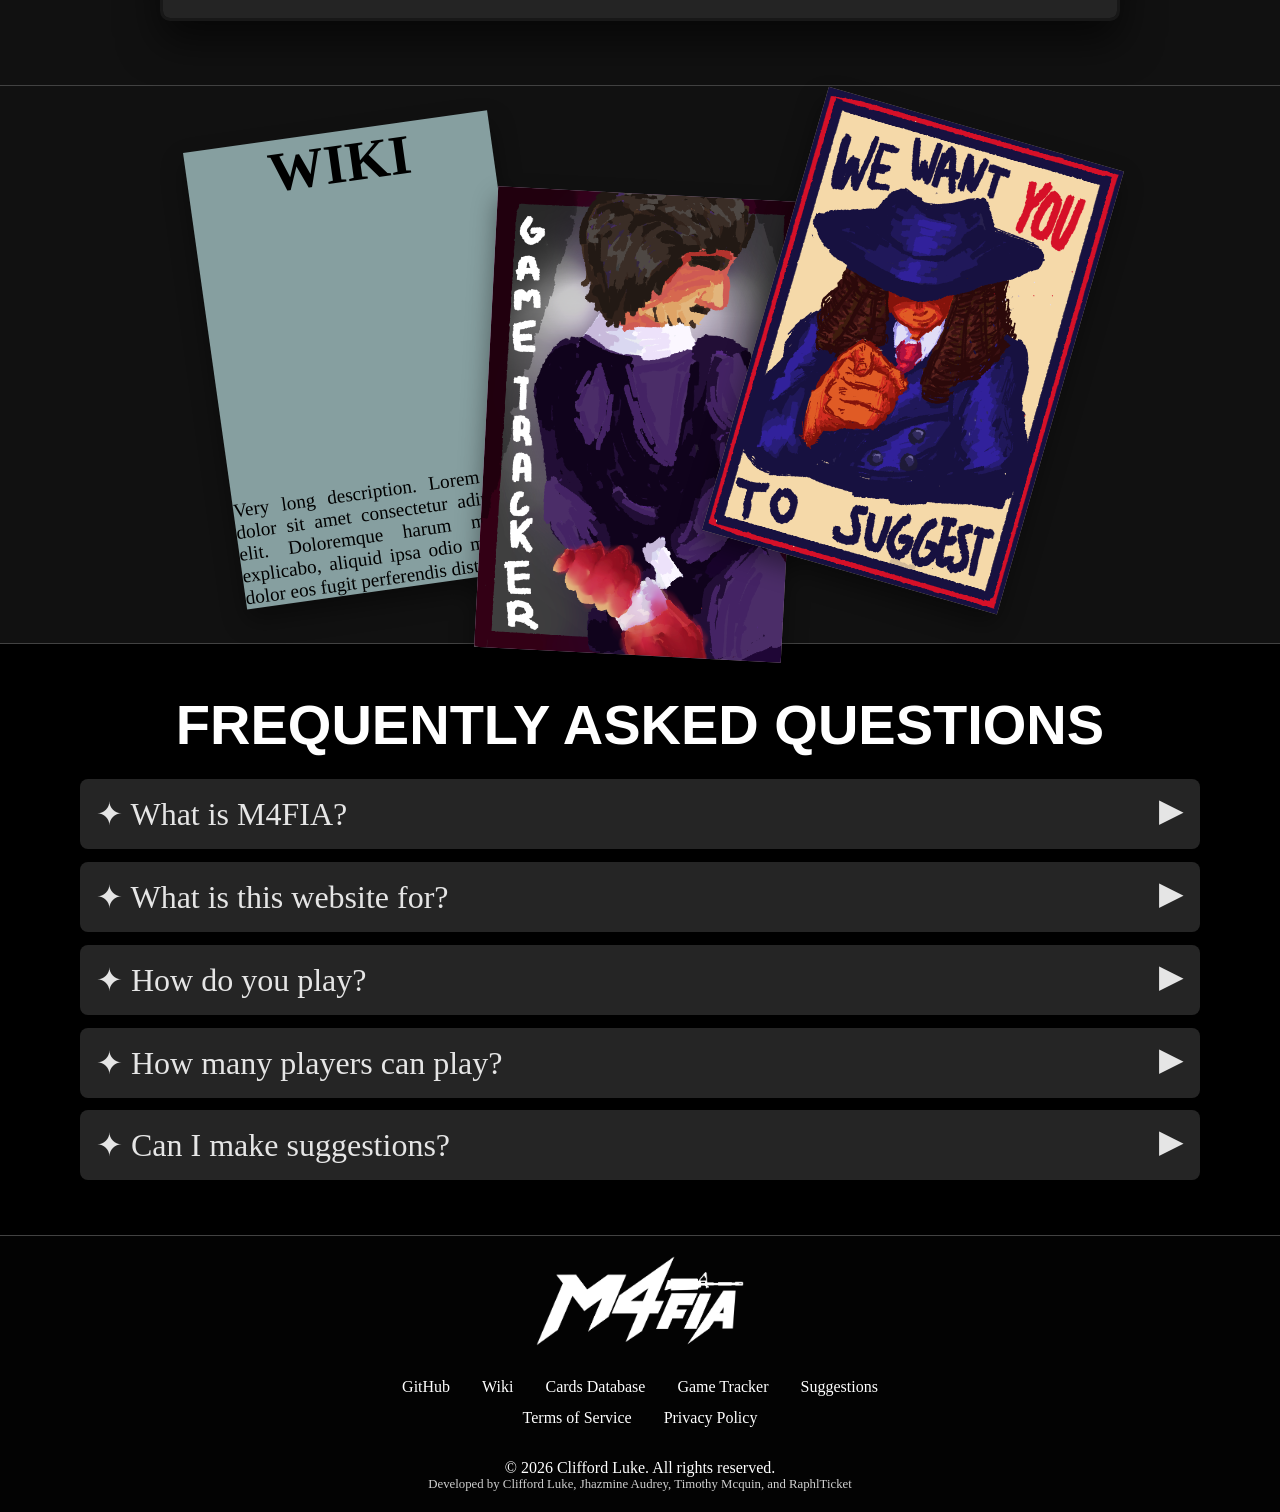
==== commit 31993c41: "feat: add scroll animation to FAQ" ====
--- a/index.html
+++ b/index.html
@@ -201,7 +201,7 @@
       </section>
 
       <section id="faq" class="faq">
-        <h2> FREQUENTLY ASKED QUESTIONS </h2>
+        <h2 id="FAQ-H2"> FREQUENTLY ASKED QUESTIONS </h2>
 
         <details class="details">
           <summary> ✦ What is M4FIA?</summary>
--- a/css/m4fia.css
+++ b/css/m4fia.css
@@ -225,8 +225,15 @@
   pointer-events: auto;
 }
 
-.about #MAIN-TEXT, .about p {
+.about #MAIN-TEXT, .about p, .about .main-text {
   margin-left: 5%;
+}
+
+.main-text {
+  font-size: clamp(3rem, 8vw, 5.5rem);
+  color: white;
+  padding: 0;
+  margin: 0;
 }
 
 .part1 { background: url("../images/Slides/Slide1.png") center/cover no-repeat; }
@@ -478,13 +485,18 @@
   color: #e5e5e5;
 }
 
-.faq h2 {
+#FAQ-H2 {
   color: white;
   font-family: 'Franklin Gothic Medium', 'Arial Narrow', Arial, sans-serif;
   margin: 0 0 1rem 0;
   padding: 0 0.5rem;
   width: 100%;
   font-size: clamp(2rem, 5vw, 3.5rem);
+  opacity: 0
+}
+
+#FAQ-H2.fade-in {
+  animation: fadeIn 0.5s ease-in-out forwards
 }
 
 details {
@@ -495,6 +507,12 @@
   margin: 0.4rem 0;
   text-align: left;
   transition: all 0.2s ease-in-out;
+  opacity: 0;
+  position: relative
+}
+
+details.reveal {
+  animation: slide 0.5s ease-in-out forwards
 }
 
 details:not([open]):hover {
@@ -741,6 +759,17 @@
   }
 }
 
+@keyframes slide {
+  from {
+    opacity: 0;
+    transform: translateX(-50%)
+  }
+  to {
+    opacity: 1;
+    transform: translateX(0%)
+  }
+}
+
 @keyframes fadeIn {
   from {
     opacity: 0
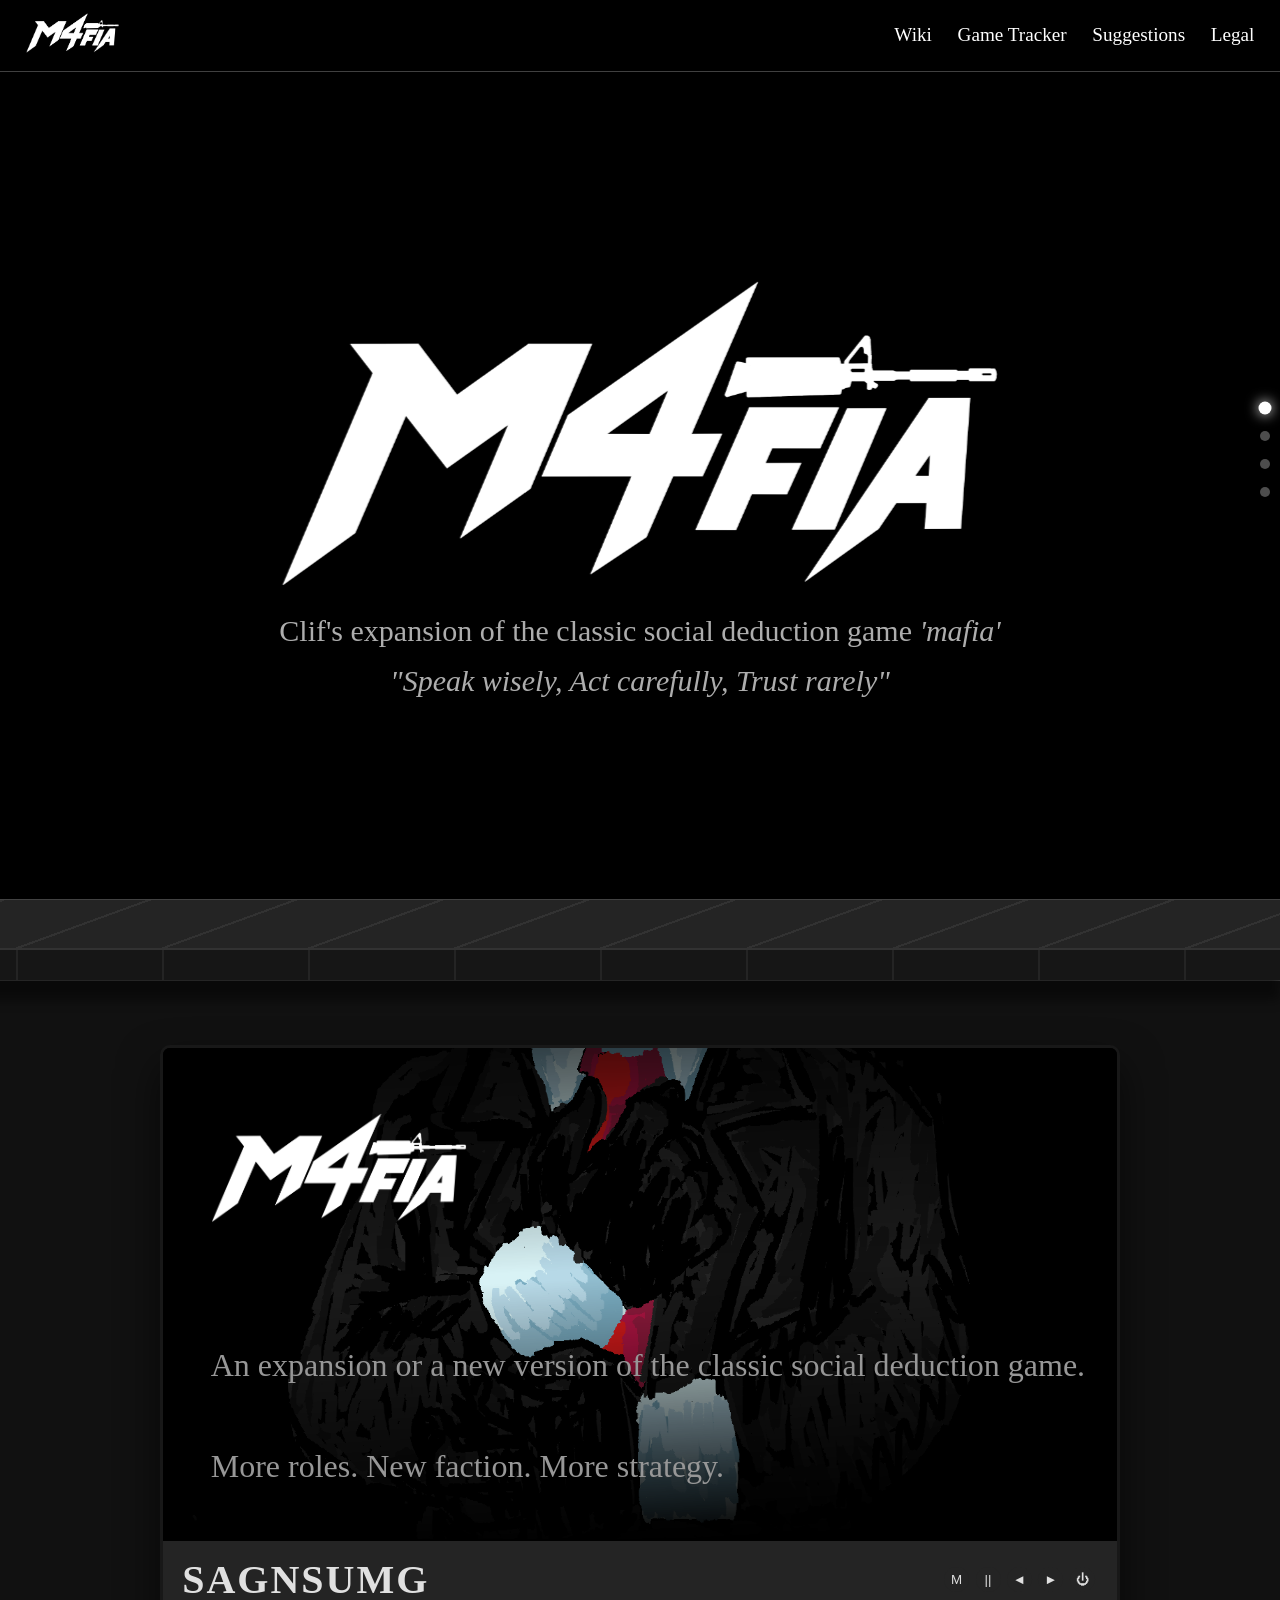
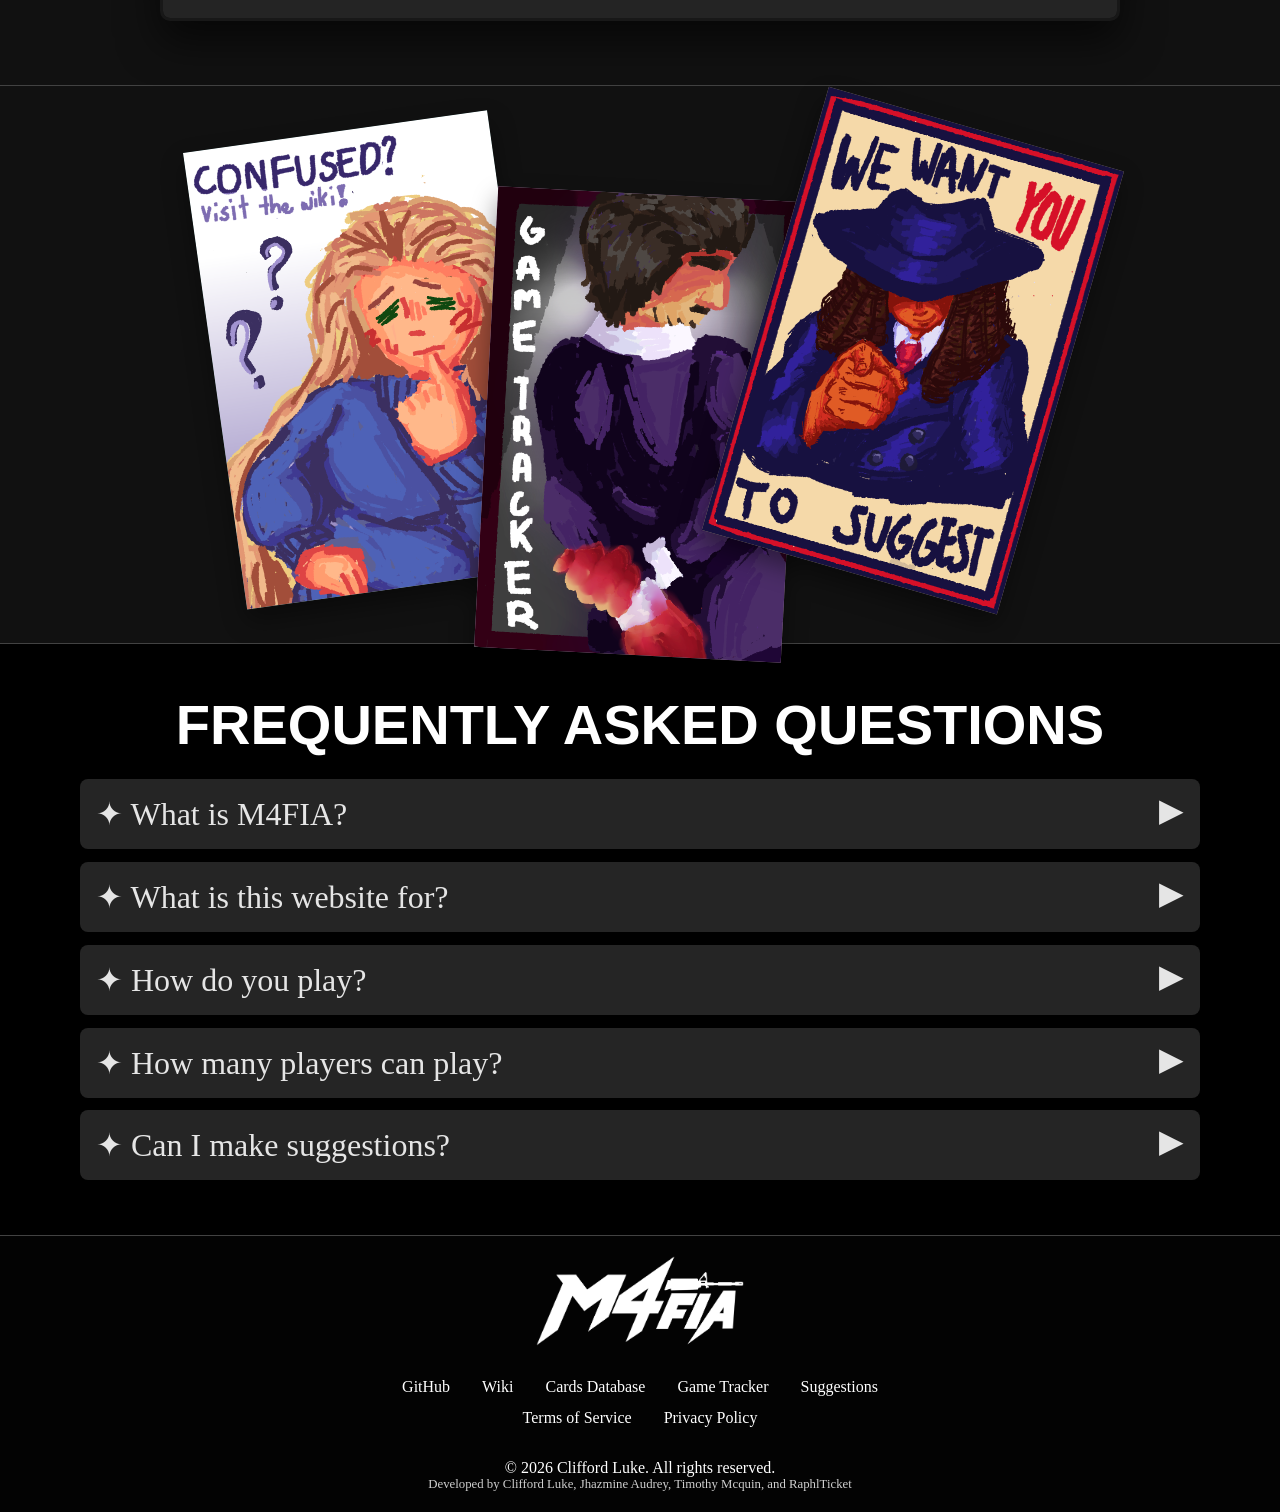
==== commit 94928f1f: "Merge branch 'main' into writing-stuff" ====
--- a/index.html
+++ b/index.html
@@ -181,21 +181,19 @@
       <section id="pages" class="pages">
         <a href="pages/wiki.html" class="poster post1">
           <div class="poster-contents">
-              <p class="post-title1"> WIKI </p>
-              <p class="post-text1"> Very long description. Lorem ipsum dolor sit amet consectetur adipisicing elit. Doloremque harum molestiae explicabo, aliquid ipsa odio molestias, dolor eos fugit perferendis distinctio. </p>
+            <img src="images/Posters/Wiki.png" alt="Wiki Page Poster">
           </div>
         </a>
 
         <a href="pages/game-tracker.html" class="poster post2">
           <div class="poster-contents">
-              <img src="./images/Posters/GameTracker.png" alt="Game Tracker Page Poster">
-              </p> 
+              <img src="images/Posters/GameTracker.png" alt="Game Tracker Page Poster">
           </div>
         </a>
 
         <a href="pages/suggestions.html" class="poster post3">
           <div class="poster-contents">
-              <img src="./images/Posters/Suggestions.png" alt="Suggestions Page Poster">
+              <img src="images/Posters/Suggestions.png" alt="Suggestions Page Poster">
           </div>
         </a>
       </section>
--- a/css/m4fia.css
+++ b/css/m4fia.css
@@ -2,7 +2,6 @@
   margin: 0;
   padding: 0;
   background-color: black;
-  margin-top: 10vh;
 }
 
 #pages, #faq { scroll-margin-top: 5rem;}
@@ -84,6 +83,7 @@
 main {
   display: flex;
   flex-direction: column;
+  margin-top: 75px
 }
 
 
@@ -91,7 +91,7 @@
 /* Main Section - Landing Page */
 
 .landing {
-  height: 90vh;
+  height: calc(100vh - 75px);
   width: 100%;
   display: flex;
   flex-direction: column;
@@ -573,29 +573,6 @@
 
 
 /* More Pages Thing */
-
-.post-title1 {
-  font-size: clamp(3rem, 5vw, 3.5rem);
-  font-weight: bold;
-  margin: 0
-}
-.post-text1 {
-  font-size: clamp(1.1rem, 1.5vw, 1.3rem);
-  text-align: justify;
-  margin: 0;
-}
-
-.post-div1A {
-  position: absolute;
-  transform: translateY(-200px);
-}
-.post-div1B {
-  position: absolute;
-  transform: translateY(160px);
-  padding-left: 30px;
-  padding-right: 30px;
-}
-
 
 .poster-contents {
   width: 100%;
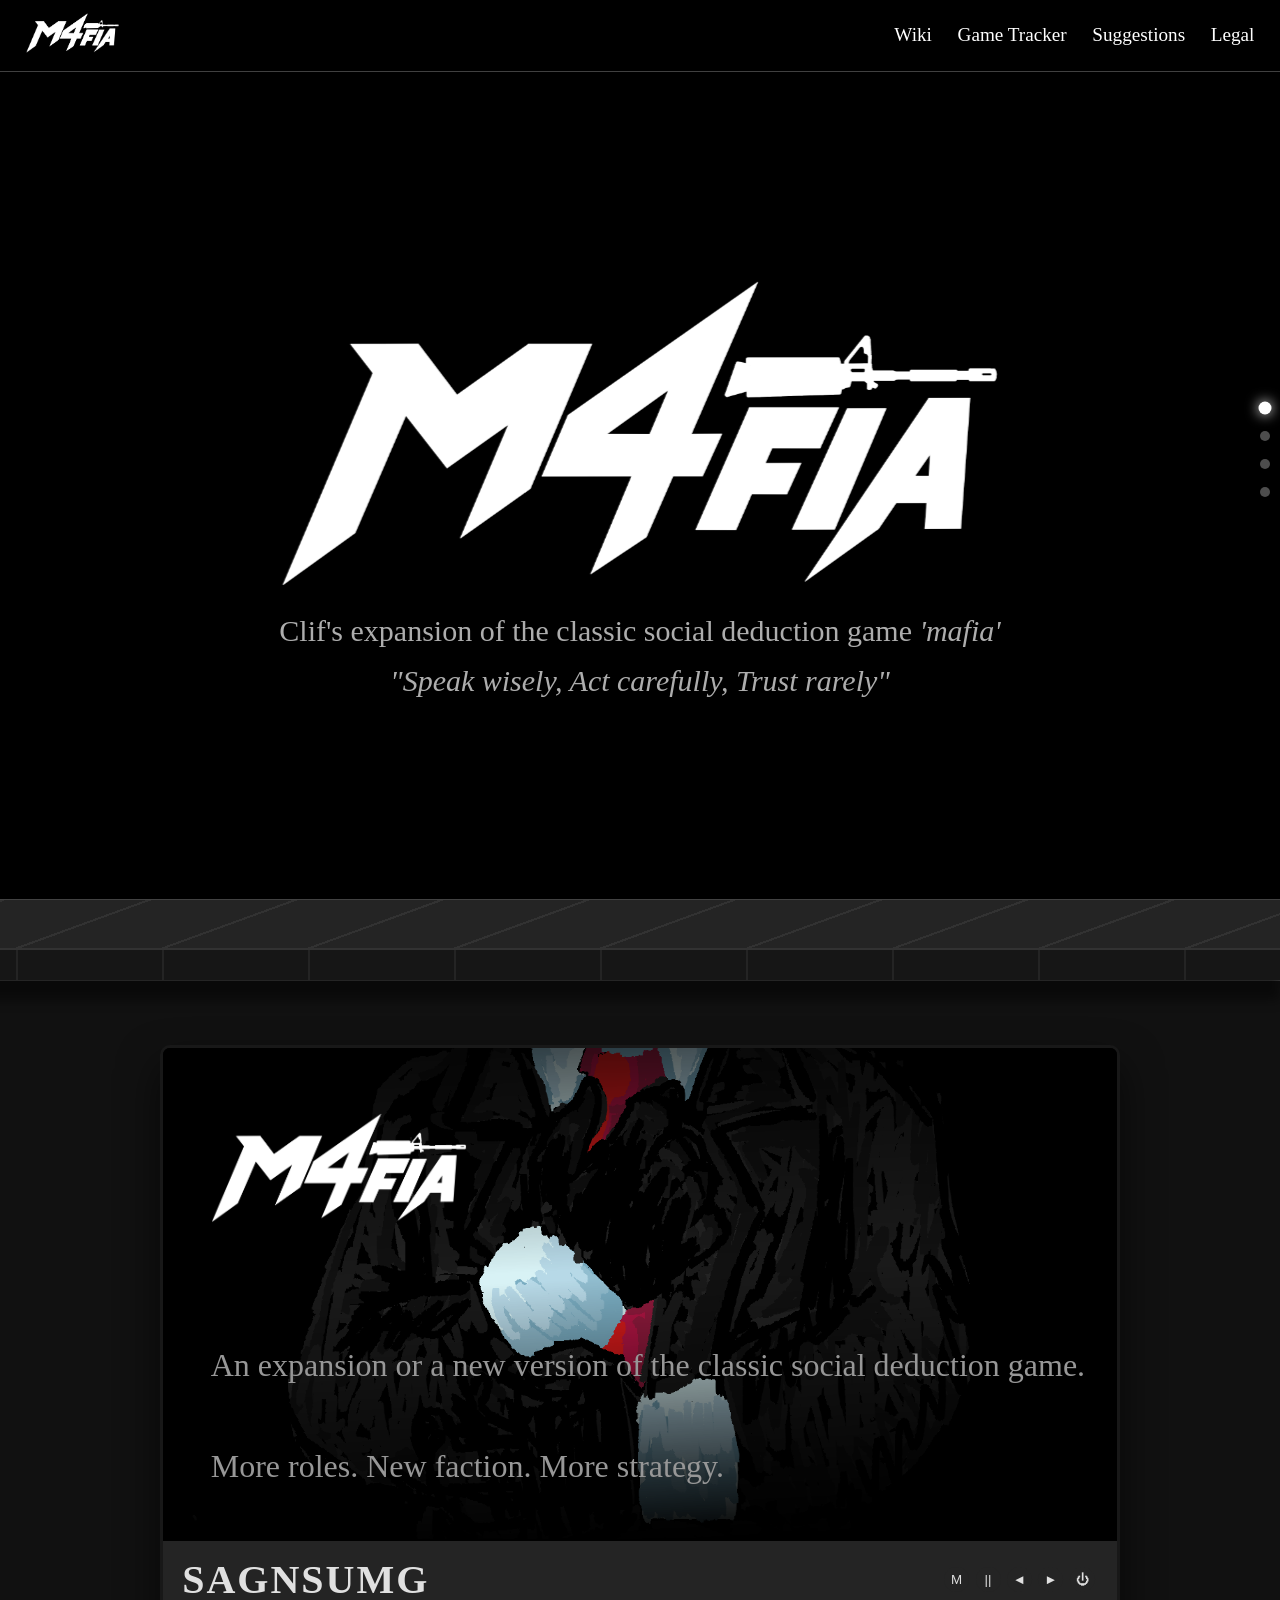
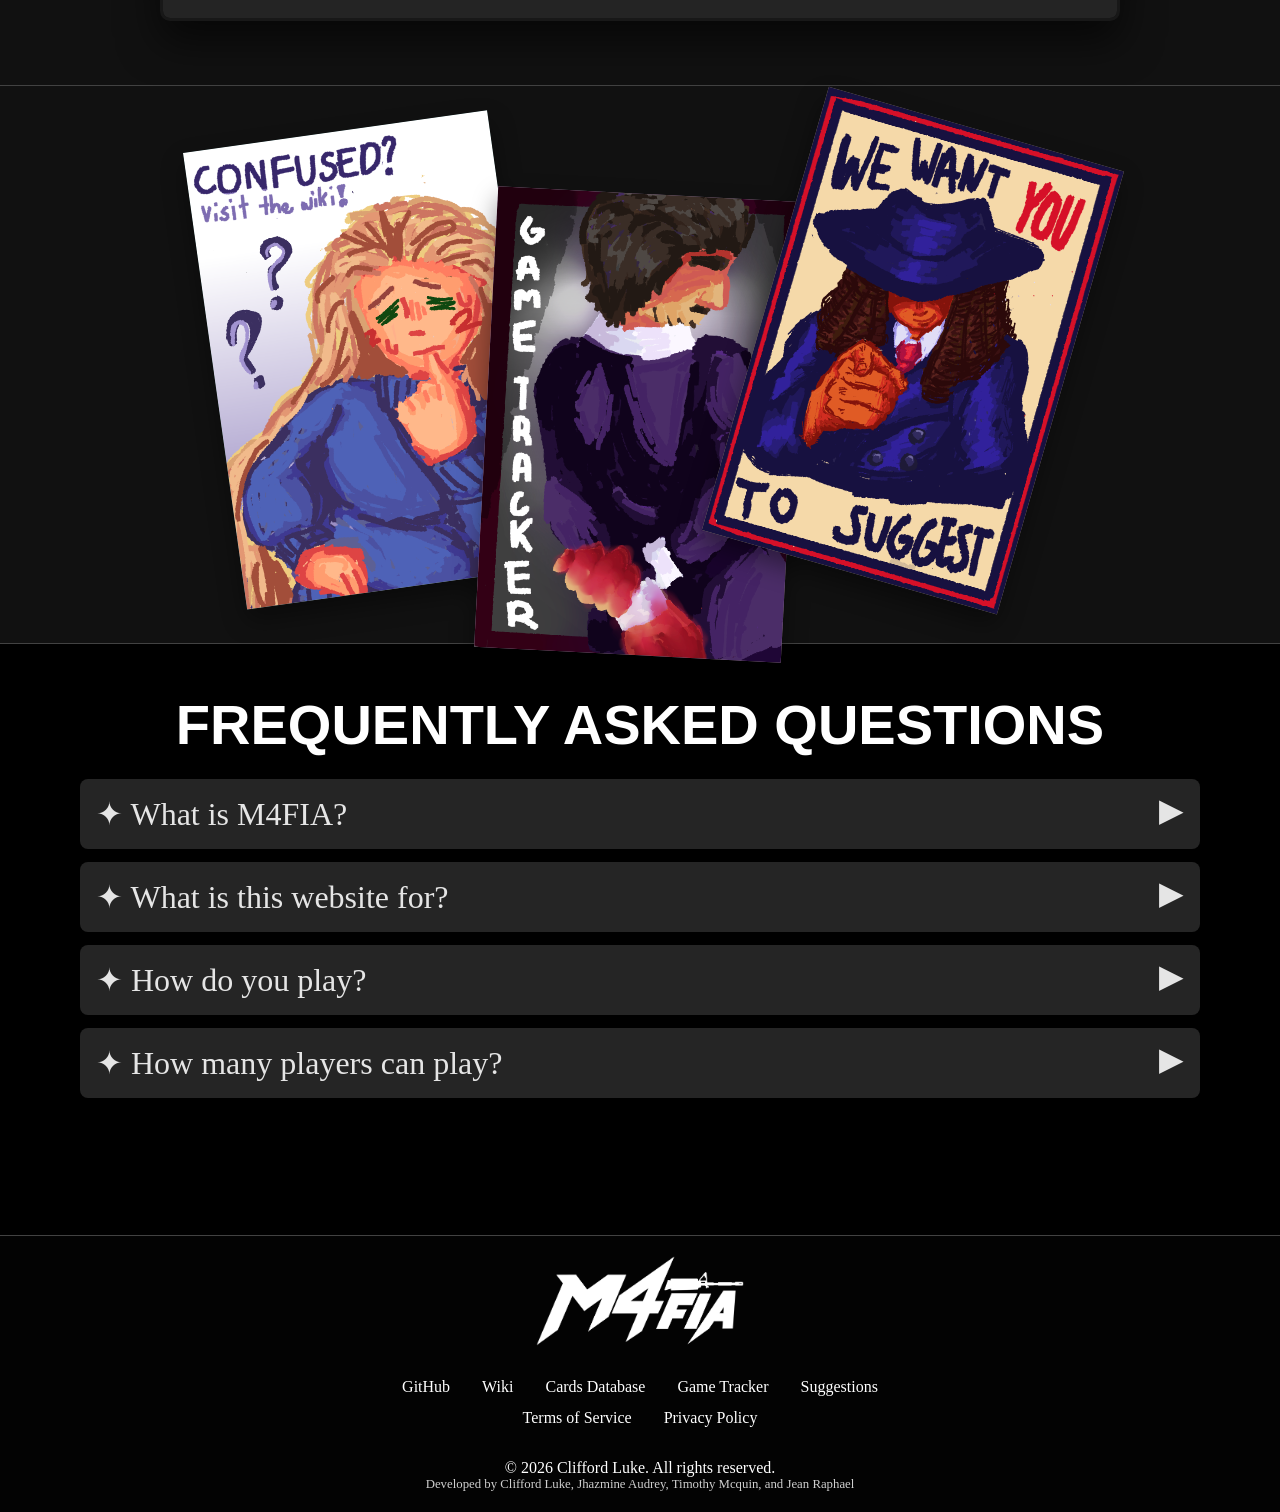
==== commit b2d1b315: "feat: update slider2 and head tags" ====
--- a/index.html
+++ b/index.html
@@ -6,15 +6,14 @@
 
     <!-- Meta Tags -->
     <meta charset="UTF-8"/>
-    <meta name="" content=""/>
-    <meta name="description" content="TBA."/>
+    <meta name="description" content="The official website for M4FIA, which is an expansion and reinterpretation of the classic social deduction game Mafia, Werewolf, Village, and/or other similar games owned by Clifford Luke."/>
     <meta name="viewport" content="width=device-width, initial-scale=1.0"/>
 
     <!-- Open Graph Tags-->
-    <meta property="og:title" content="M4FIA Wiki"/>
-    <meta property="og:description" content="TBA"/> <!-- Feel free to edit Page Description Here-->
-    <meta property="og:url" content=""/> <!-- Add Url Here-->
-    <meta property="og:image" content=""/> <!-- Add Image URL Here -->
+    <meta property="og:title" content="M4FIA Website"/>
+    <meta property="og:description" content="The official website for M4FIA, which is an expansion and reinterpretation of the classic social deduction game Mafia, Werewolf, Village, and/or other similar games, owned by Clifford Luke."/> <!-- Feel free to edit Page Description Here-->
+    <meta property="og:url" content="https://cliffordluke.github.io/M4fia/index.html"/>
+    <meta property="og:image" content="https://cdn.phototourl.com/free/2026-08-23-64bff6e9-2247-4039-8143-5d4d8bfb4959.png"/>
     <meta property="og:type" content="website"/>
 
     <link href="https://fonts.googleapis.com/icon?family=Material+Icons|Material+Icons+Outlined|Material+Icons+Round|Material+Icons+Sharp|Material+Icons+Two+Tone" rel="stylesheet"/>
@@ -265,7 +264,7 @@
         <li><a target="_blank" href="pages/legal.html#PRIVPOS">Privacy Policy</a></li>
       </ul>
       <p class="footer-credits">© 2026 Clifford Luke. All rights reserved.</p>
-      <p class="footer-credits">Developed by Clifford Luke, Jhazmine Audrey, Timothy Mcquin, and RaphlTicket</p>
+      <p class="footer-credits">Developed by Clifford Luke, Jhazmine Audrey, Timothy Mcquin, and Jean Raphael</p>
     </footer>
   </body>
 </html>
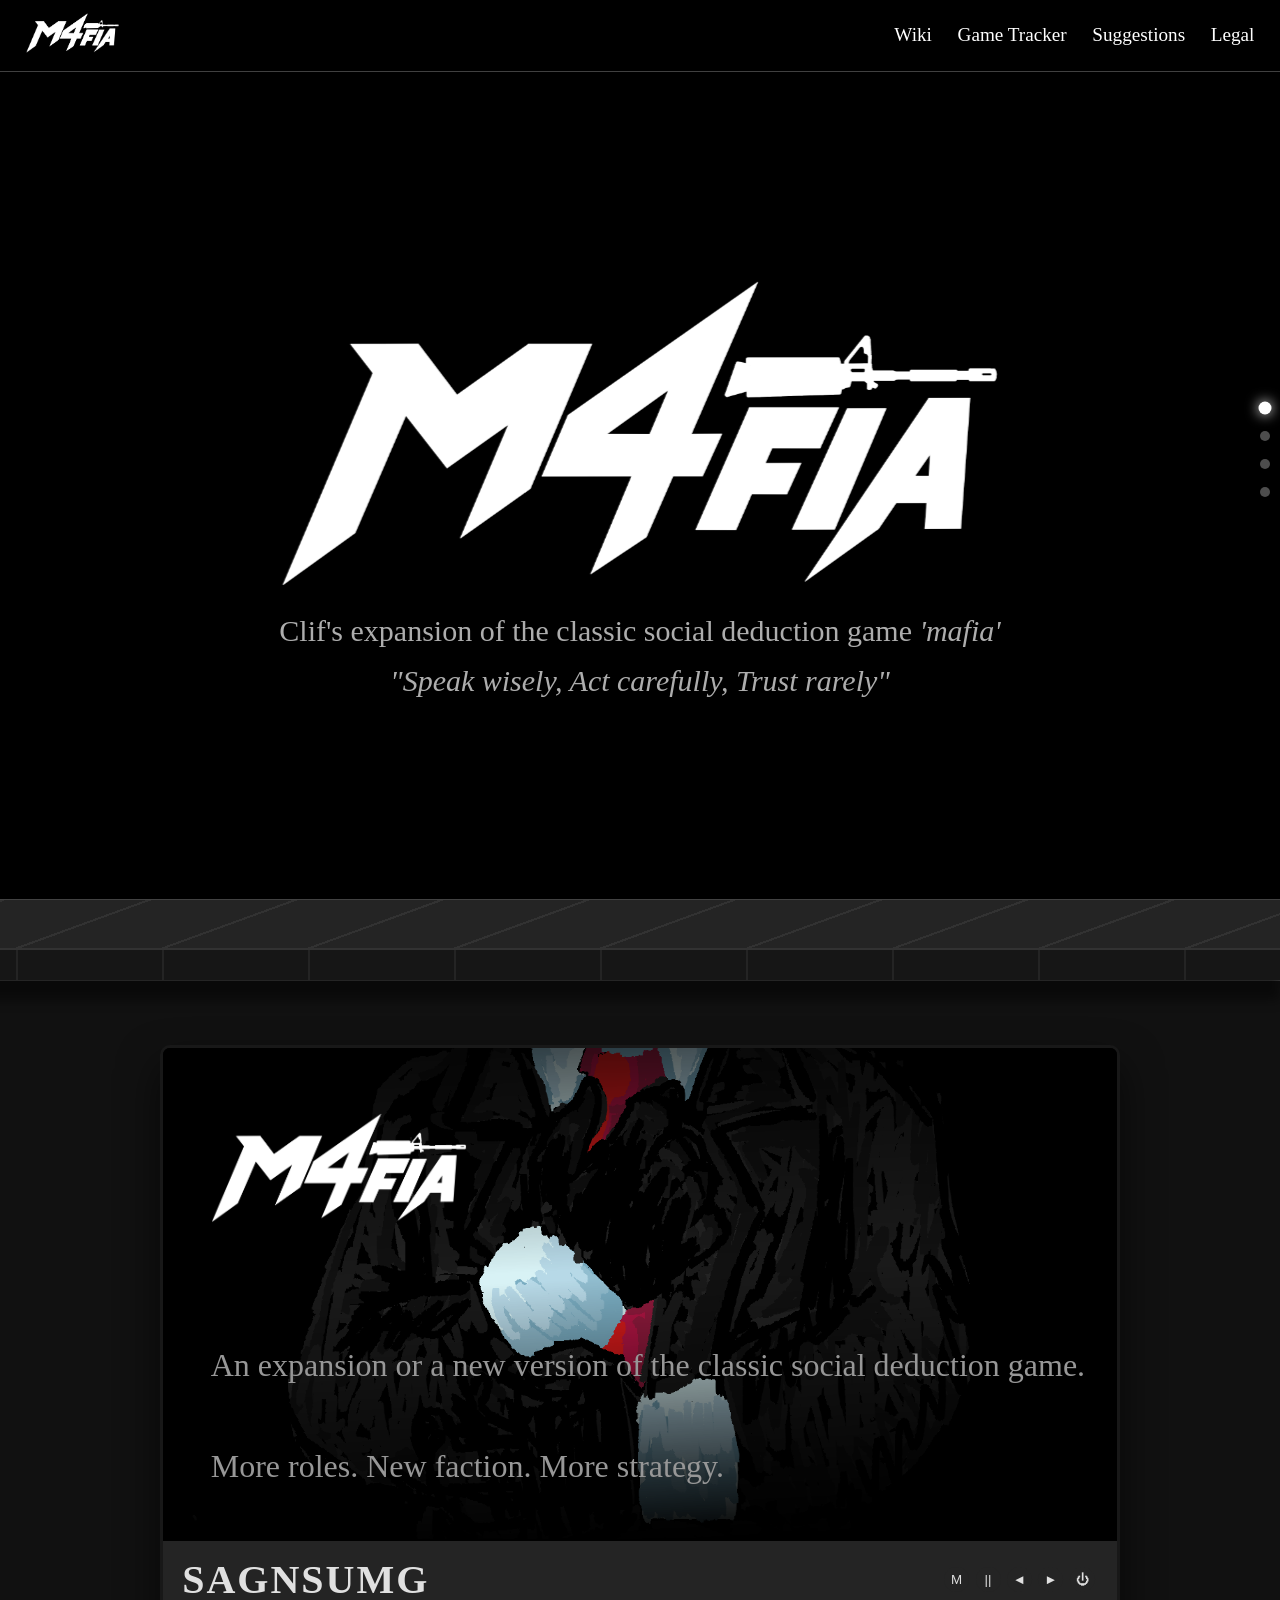
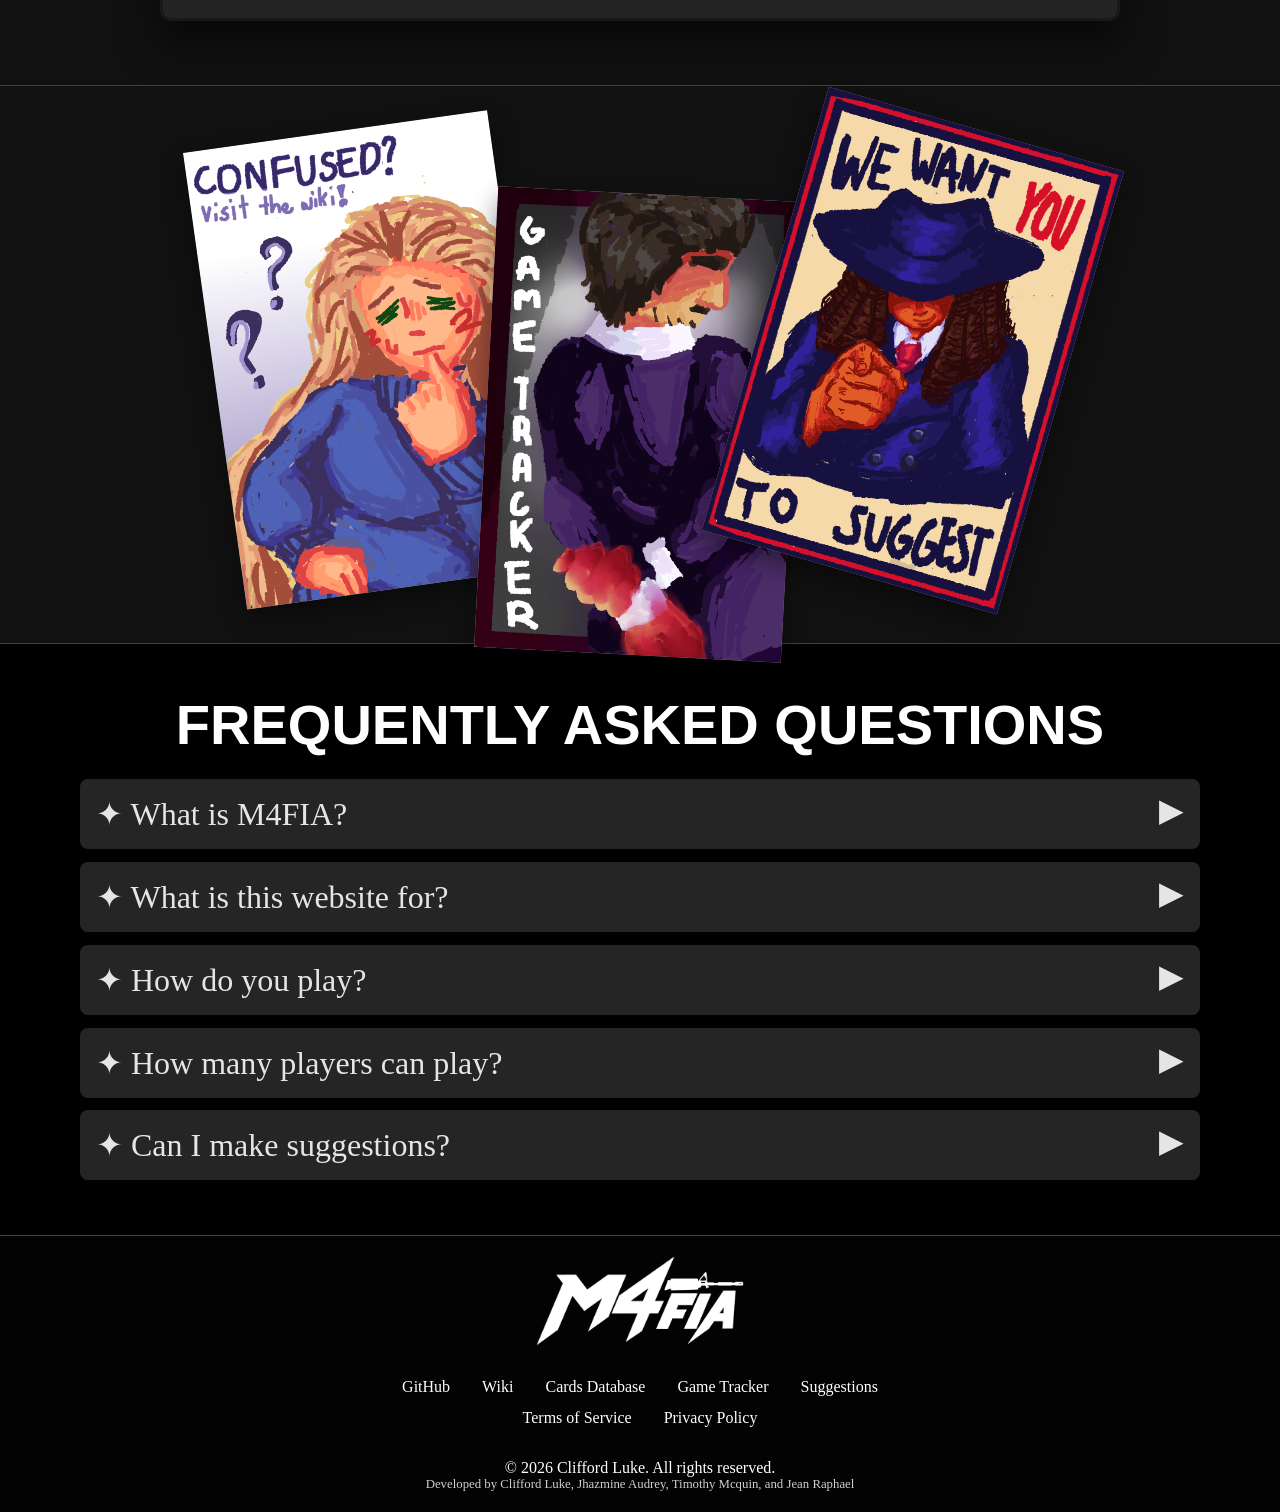
==== commit c0a8b494: "feat: add og:image sizes" ====
--- a/index.html
+++ b/index.html
@@ -13,7 +13,9 @@
     <meta property="og:title" content="M4FIA Website"/>
     <meta property="og:description" content="The official website for M4FIA, which is an expansion and reinterpretation of the classic social deduction game Mafia, Werewolf, Village, and/or other similar games, owned by Clifford Luke."/> <!-- Feel free to edit Page Description Here-->
     <meta property="og:url" content="https://cliffordluke.github.io/M4fia/index.html"/>
-    <meta property="og:image" content="https://cdn.phototourl.com/free/2026-08-23-64bff6e9-2247-4039-8143-5d4d8bfb4959.png"/>
+    <meta property="og:image" content="https://cdn.phototourl.com/free/2026-08-23-f3da175c-7536-45c8-b4f1-3a50679d1822.png"/>
+    <meta property="og:image:width" content="1200" />
+    <meta property="og:image:height" content="630" />
     <meta property="og:type" content="website"/>
 
     <link href="https://fonts.googleapis.com/icon?family=Material+Icons|Material+Icons+Outlined|Material+Icons+Round|Material+Icons+Sharp|Material+Icons+Two+Tone" rel="stylesheet"/>
@@ -237,9 +239,9 @@
           <p>
             Yes!
             <br> <br>
-            You can visit the Suggestions page to submit ideas for M4FIA or the website. Suggestions can include new roles, mechanics, features, improvements, or other ideas you think would make the game or website better. These can be submitted anonymously if you prefer!
-            <br> <br>
-            The suggestions page can also be used to report bugs.
+            You can visit the Suggestions page to submit ideas for M4FIA or the website. Suggestions can include new roles, mechanics, features, improvements, or other ideas you think would make the game or website better. These can be submitted anonymously if you prefer! The suggestions page can also be used to report bugs.
+            <br> <br>
+            Our forms submission backend is run by <em><a href="https://formsubmit.co/">FormsSubmit.co</a></em>. This means that any suggestions that are "spammy" or bot-made will automatically be cleansed, and they won't be sent to us.
           </p>
         </details>
       </section>
